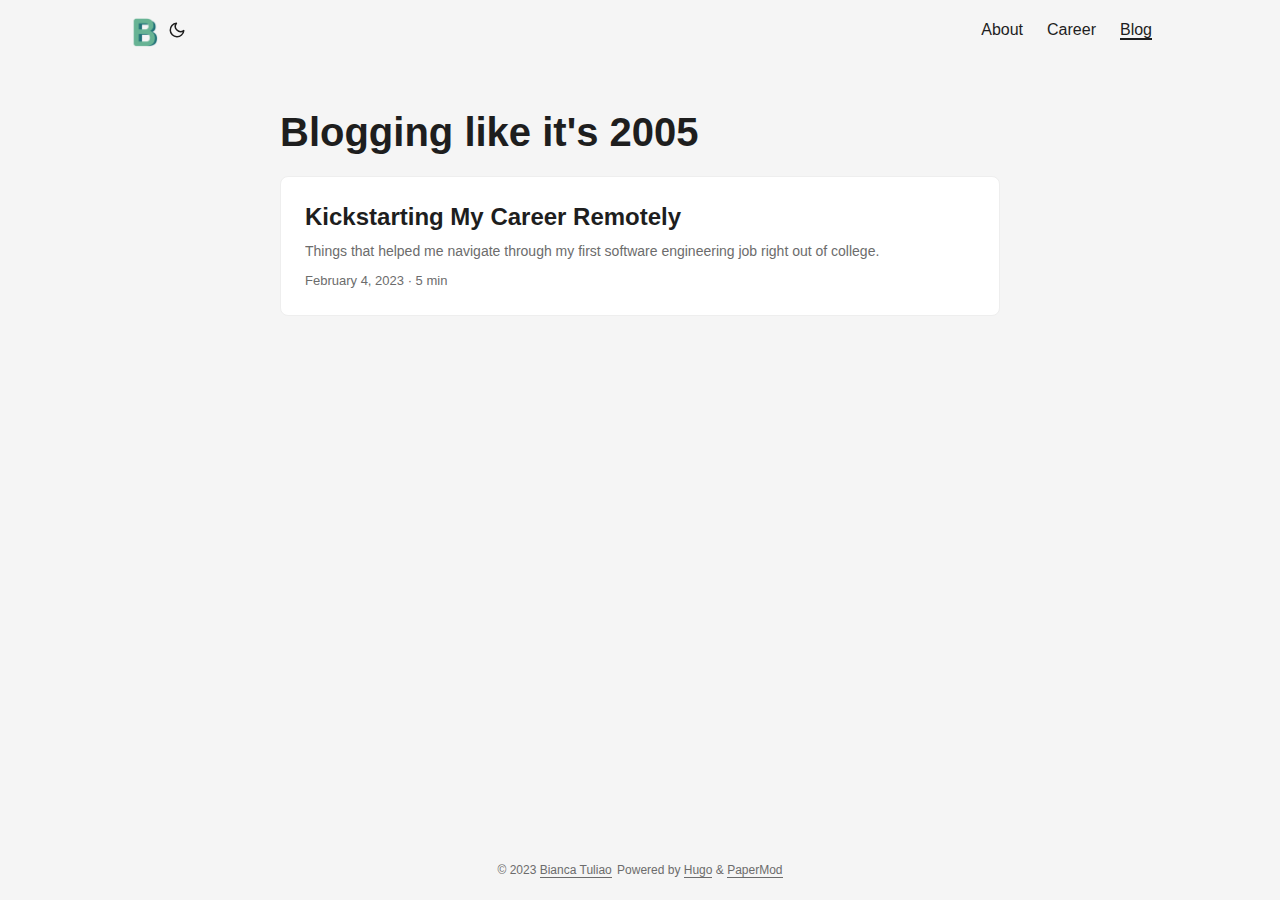
==== blog/index.html @ d28b39e1 "update icon" ====
<!DOCTYPE html>
<html lang="en" dir="auto">

<head><meta charset="utf-8">
<meta http-equiv="X-UA-Compatible" content="IE=edge">
<meta name="viewport" content="width=device-width, initial-scale=1, shrink-to-fit=no">
<meta name="robots" content="index, follow">
<title>Blogging like it&#39;s 2005 | Bianca Tuliao</title>
<meta name="keywords" content="">
<meta name="description" content="Reflections on technology, things I&rsquo;m learning, and more">
<meta name="author" content="">
<link rel="canonical" href="https://bltuliao.github.io/blog/">
<link crossorigin="anonymous" href="/assets/css/stylesheet.css" rel="preload stylesheet" as="style">
<link rel="icon" href="https://bltuliao.github.io/favicon.ico">
<link rel="icon" type="image/png" sizes="16x16" href="https://bltuliao.github.io/favicon-16x16.png">
<link rel="icon" type="image/png" sizes="32x32" href="https://bltuliao.github.io/favicon-32x32.png">
<link rel="apple-touch-icon" href="https://bltuliao.github.io/apple-touch-icon.png">
<link rel="mask-icon" href="https://bltuliao.github.io/safari-pinned-tab.svg">
<meta name="theme-color" content="#2e2e33">
<meta name="msapplication-TileColor" content="#2e2e33">
<link rel="alternate" type="application/rss+xml" href="https://bltuliao.github.io/blog/index.xml">
<noscript>
    <style>
        #theme-toggle,
        .top-link {
            display: none;
        }

    </style>
    <style>
        @media (prefers-color-scheme: dark) {
            :root {
                --theme: rgb(29, 30, 32);
                --entry: rgb(46, 46, 51);
                --primary: rgb(218, 218, 219);
                --secondary: rgb(155, 156, 157);
                --tertiary: rgb(65, 66, 68);
                --content: rgb(196, 196, 197);
                --hljs-bg: rgb(46, 46, 51);
                --code-bg: rgb(55, 56, 62);
                --border: rgb(51, 51, 51);
            }

            .list {
                background: var(--theme);
            }

            .list:not(.dark)::-webkit-scrollbar-track {
                background: 0 0;
            }

            .list:not(.dark)::-webkit-scrollbar-thumb {
                border-color: var(--theme);
            }
        }

    </style>
</noscript><meta property="og:title" content="Blogging like it&#39;s 2005" />
<meta property="og:description" content="The blog of Bianca Tuliao, Software Engineer based in Philadelphia" />
<meta property="og:type" content="website" />
<meta property="og:url" content="https://bltuliao.github.io/blog/" />

<meta name="twitter:card" content="summary"/>
<meta name="twitter:title" content="Blogging like it&#39;s 2005"/>
<meta name="twitter:description" content="The blog of Bianca Tuliao, Software Engineer based in Philadelphia"/>


<script type="application/ld+json">
{
  "@context": "https://schema.org",
  "@type": "BreadcrumbList",
  "itemListElement": [
    {
      "@type": "ListItem",
      "position":  1 ,
      "name": "Blogging like it's 2005",
      "item": "https://bltuliao.github.io/blog/"
    }
  ]
}
</script>
</head>

<body class="list" id="top">
<script>
    if (localStorage.getItem("pref-theme") === "dark") {
        document.body.classList.add('dark');
    } else if (localStorage.getItem("pref-theme") === "light") {
        document.body.classList.remove('dark')
    } else if (window.matchMedia('(prefers-color-scheme: dark)').matches) {
        document.body.classList.add('dark');
    }

</script>

<header class="header">
    <nav class="nav">
        <div class="logo">
            <a href="https://bltuliao.github.io/" accesskey="h" title="Bianca Tuliao's Homepage">
                <img src="https://bltuliao.github.io/logo14.png" alt="" aria-label="logo"
                    height="30"></a>
            <div class="logo-switches">
                <button id="theme-toggle" accesskey="t" title="(Alt + T)">
                    <svg id="moon" xmlns="http://www.w3.org/2000/svg" width="24" height="18" viewBox="4 0 24 24"
                        fill="none" stroke="currentColor" stroke-width="2" stroke-linecap="round"
                        stroke-linejoin="round">
                        <path d="M21 12.79A9 9 0 1 1 11.21 3 7 7 0 0 0 21 12.79z"></path>
                    </svg>
                    <svg id="sun" xmlns="http://www.w3.org/2000/svg" width="24" height="18" viewBox="4 0 24 24"
                        fill="none" stroke="currentColor" stroke-width="2" stroke-linecap="round"
                        stroke-linejoin="round">
                        <circle cx="12" cy="12" r="5"></circle>
                        <line x1="12" y1="1" x2="12" y2="3"></line>
                        <line x1="12" y1="21" x2="12" y2="23"></line>
                        <line x1="4.22" y1="4.22" x2="5.64" y2="5.64"></line>
                        <line x1="18.36" y1="18.36" x2="19.78" y2="19.78"></line>
                        <line x1="1" y1="12" x2="3" y2="12"></line>
                        <line x1="21" y1="12" x2="23" y2="12"></line>
                        <line x1="4.22" y1="19.78" x2="5.64" y2="18.36"></line>
                        <line x1="18.36" y1="5.64" x2="19.78" y2="4.22"></line>
                    </svg>
                </button>
            </div>
        </div>
        <ul id="menu">
            <li>
                <a href="https://bltuliao.github.io/" title="About">
                    <span>About</span>
                </a>
            </li>
            <li>
                <a href="https://bltuliao.github.io/career/" title="Career">
                    <span>Career</span>
                </a>
            </li>
            <li>
                <a href="https://bltuliao.github.io/blog/" title="Blog">
                    <span class="active">Blog</span>
                </a>
            </li>
        </ul>
    </nav>
</header>
<main class="main"> 
<header class="page-header">
  <h1>
    Blogging like it&#39;s 2005
  </h1>
</header>

<article class="post-entry"> 
  <header class="entry-header">
    <h2>Kickstarting My Career Remotely
    </h2>
  </header>
  <div class="entry-content">
    <p>Things that helped me navigate through my first software engineering job right out of college.</p>
  </div>
  <footer class="entry-footer"><span title='2023-02-04 00:02:17 -0500 EST'>February 4, 2023</span>&nbsp;·&nbsp;5 min</footer>
  <a class="entry-link" aria-label="post link to Kickstarting My Career Remotely" href="https://bltuliao.github.io/blog/kickstarting-my-career-remotely/"></a>
</article>
    </main>
    
<footer class="footer">
    <span>&copy; 2023 <a href="https://bltuliao.github.io/">Bianca Tuliao</a></span>
    <span>
        Powered by
        <a href="https://gohugo.io/" rel="noopener noreferrer" target="_blank">Hugo</a> &
        <a href="https://github.com/adityatelange/hugo-PaperMod/" rel="noopener" target="_blank">PaperMod</a>
    </span>
</footer>
<a href="#top" aria-label="go to top" title="Go to Top (Alt + G)" class="top-link" id="top-link" accesskey="g">
    <svg xmlns="http://www.w3.org/2000/svg" viewBox="0 0 12 6" fill="currentColor">
        <path d="M12 6H0l6-6z" />
    </svg>
</a>

<script>
    let menu = document.getElementById('menu')
    if (menu) {
        menu.scrollLeft = localStorage.getItem("menu-scroll-position");
        menu.onscroll = function () {
            localStorage.setItem("menu-scroll-position", menu.scrollLeft);
        }
    }

    document.querySelectorAll('a[href^="#"]').forEach(anchor => {
        anchor.addEventListener("click", function (e) {
            e.preventDefault();
            var id = this.getAttribute("href").substr(1);
            if (!window.matchMedia('(prefers-reduced-motion: reduce)').matches) {
                document.querySelector(`[id='${decodeURIComponent(id)}']`).scrollIntoView({
                    behavior: "smooth"
                });
            } else {
                document.querySelector(`[id='${decodeURIComponent(id)}']`).scrollIntoView();
            }
            if (id === "top") {
                history.replaceState(null, null, " ");
            } else {
                history.pushState(null, null, `#${id}`);
            }
        });
    });

</script>
<script>
    var mybutton = document.getElementById("top-link");
    window.onscroll = function () {
        if (document.body.scrollTop > 800 || document.documentElement.scrollTop > 800) {
            mybutton.style.visibility = "visible";
            mybutton.style.opacity = "1";
        } else {
            mybutton.style.visibility = "hidden";
            mybutton.style.opacity = "0";
        }
    };

</script>
<script>
    document.getElementById("theme-toggle").addEventListener("click", () => {
        if (document.body.className.includes("dark")) {
            document.body.classList.remove('dark');
            localStorage.setItem("pref-theme", 'light');
        } else {
            document.body.classList.add('dark');
            localStorage.setItem("pref-theme", 'dark');
        }
    })

</script>
</body>

</html>
---- assets/css/stylesheet.css ----
/*
  PaperMod v6
  License: MIT https://github.com/adityatelange/hugo-PaperMod/blob/master/LICENSE
  Copyright (c) 2020 nanxiaobei and adityatelange
  Copyright (c) 2021-2022 adityatelange
*/
:root{--gap:24px;--content-gap:20px;--nav-width:1024px;--main-width:720px;--header-height:60px;--footer-height:60px;--radius:8px;--theme:rgb(255, 255, 255);--entry:rgb(255, 255, 255);--primary:rgb(30, 30, 30);--secondary:rgb(108, 108, 108);--tertiary:rgb(214, 214, 214);--content:rgb(31, 31, 31);--hljs-bg:rgb(28, 29, 33);--code-bg:rgb(245, 245, 245);--border:rgb(238, 238, 238)}.dark{--theme:rgb(29, 30, 32);--entry:rgb(46, 46, 51);--primary:rgb(218, 218, 219);--secondary:rgb(155, 156, 157);--tertiary:rgb(65, 66, 68);--content:rgb(196, 196, 197);--hljs-bg:rgb(46, 46, 51);--code-bg:rgb(55, 56, 62);--border:rgb(51, 51, 51)}.list{background:var(--code-bg)}.dark.list{background:var(--theme)}*,::after,::before{box-sizing:border-box}html{-webkit-tap-highlight-color:transparent;overflow-y:scroll}a,button,body,h1,h2,h3,h4,h5,h6{color:var(--primary)}body{font-family:-apple-system,BlinkMacSystemFont,segoe ui,Roboto,Oxygen,Ubuntu,Cantarell,open sans,helvetica neue,sans-serif;font-size:18px;line-height:1.6;word-break:break-word;background:var(--theme)}article,aside,figcaption,figure,footer,header,hgroup,main,nav,section,table{display:block}h1,h2,h3,h4,h5,h6{line-height:1.2}h1,h2,h3,h4,h5,h6,p{margin-top:0;margin-bottom:0}ul{padding:0}a{text-decoration:none}body,figure,ul{margin:0}table{width:100%;border-collapse:collapse;border-spacing:0;overflow-x:auto;word-break:keep-all}button,input,textarea{padding:0;font:inherit;background:0 0;border:0}input,textarea{outline:0}button,input[type=button],input[type=submit]{cursor:pointer}input:-webkit-autofill,textarea:-webkit-autofill{box-shadow:0 0 0 50px var(--theme)inset}img{display:block;max-width:100%}.not-found{position:absolute;left:0;right:0;display:flex;align-items:center;justify-content:center;height:80%;font-size:160px;font-weight:700}.archive-posts{width:100%;font-size:16px}.archive-year{margin-top:40px}.archive-year:not(:last-of-type){border-bottom:2px solid var(--border)}.archive-month{display:flex;align-items:flex-start;padding:10px 0}.archive-month-header{margin:25px 0;width:200px}.archive-month:not(:last-of-type){border-bottom:1px solid var(--border)}.archive-entry{position:relative;padding:5px;margin:10px 0}.archive-entry-title{margin:5px 0;font-weight:400}.archive-count,.archive-meta{color:var(--secondary);font-size:14px}.footer,.top-link{font-size:12px;color:var(--secondary)}.footer{max-width:calc(var(--main-width) + var(--gap) * 2);margin:auto;padding:calc((var(--footer-height) - var(--gap))/2)var(--gap);text-align:center;line-height:24px}.footer span{margin-inline-start:1px;margin-inline-end:1px}.footer span:last-child{white-space:nowrap}.footer a{color:inherit;border-bottom:1px solid var(--secondary)}.footer a:hover{border-bottom:1px solid var(--primary)}.top-link{visibility:hidden;position:fixed;bottom:60px;right:30px;z-index:99;background:var(--tertiary);width:42px;height:42px;padding:12px;border-radius:64px;transition:visibility .5s,opacity .8s linear}.top-link,.top-link svg{filter:drop-shadow(0 0 0 var(--theme))}.footer a:hover,.top-link:hover{color:var(--primary)}.top-link:focus,#theme-toggle:focus{outline:0}.nav{display:flex;flex-wrap:wrap;justify-content:space-between;max-width:calc(var(--nav-width) + var(--gap) * 2);margin-inline-start:auto;margin-inline-end:auto;line-height:var(--header-height)}.nav a{display:block}.logo,#menu{display:flex;margin:auto var(--gap)}.logo{flex-wrap:inherit}.logo a{font-size:24px;font-weight:700}.logo a img,.logo a svg{display:inline;vertical-align:middle;pointer-events:none;transform:translate(-10%,-10%,-10%);border-radius:2px;margin-inline-end:2px}button#theme-toggle{font-size:26px;margin:auto 4px}body.dark #moon{vertical-align:middle;display:none}body:not(.dark) #sun{display:none}#menu{list-style:none;word-break:keep-all;overflow-x:auto;white-space:nowrap}#menu li+li{margin-inline-start:var(--gap)}#menu a{font-size:16px}#menu .active{font-weight:500;border-bottom:2px solid}.lang-switch li,.lang-switch ul,.logo-switches{display:inline-flex;margin:auto 4px}.lang-switch{display:flex;flex-wrap:inherit}.lang-switch a{margin:auto 3px;font-size:16px;font-weight:500}.logo-switches{flex-wrap:inherit}.main{position:relative;min-height:calc(100vh - var(--header-height) - var(--footer-height));max-width:calc(var(--main-width) + var(--gap) * 2);margin:auto;padding:var(--gap)}.page-header h1{font-size:40px}.pagination{display:flex}.pagination a{color:var(--theme);font-size:13px;line-height:36px;background:var(--primary);border-radius:calc(36px/2);padding:0 16px}.pagination .next{margin-inline-start:auto}.social-icons{padding:12px 0}.social-icons a:not(:last-of-type){margin-inline-end:12px}.social-icons a svg{height:26px;width:26px}code{direction:ltr}div.highlight,pre{position:relative}.copy-code{display:none;position:absolute;top:4px;right:4px;color:rgba(255,255,255,.8);background:rgba(78,78,78,.8);border-radius:var(--radius);padding:0 5px;font-size:14px;user-select:none}div.highlight:hover .copy-code,pre:hover .copy-code{display:block}.first-entry{position:relative;display:flex;flex-direction:column;justify-content:center;min-height:320px;margin:var(--gap)0 calc(var(--gap) * 2)}.first-entry .entry-header{overflow:hidden;display:-webkit-box;-webkit-box-orient:vertical;-webkit-line-clamp:3}.first-entry .entry-header h1{font-size:34px;line-height:1.3}.first-entry .entry-content{margin:14px 0;font-size:16px;-webkit-line-clamp:3}.first-entry .entry-footer{font-size:14px}.home-info .entry-content{-webkit-line-clamp:unset}.post-entry{position:relative;margin-bottom:var(--gap);padding:var(--gap);background:var(--entry);border-radius:var(--radius);transition:transform .1s;border:1px solid var(--border)}.post-entry:active{transform:scale(.96)}.tag-entry .entry-cover{display:none}.entry-header h2{font-size:24px;line-height:1.3}.entry-content{margin:8px 0;color:var(--secondary);font-size:14px;line-height:1.6;overflow:hidden;display:-webkit-box;-webkit-box-orient:vertical;-webkit-line-clamp:2}.entry-footer{color:var(--secondary);font-size:13px}.entry-link{position:absolute;left:0;right:0;top:0;bottom:0}.entry-cover,.entry-isdraft{font-size:14px;color:var(--secondary)}.entry-cover{margin-bottom:var(--gap);text-align:center}.entry-cover img{border-radius:var(--radius);pointer-events:none;width:100%;height:auto}.entry-cover a{color:var(--secondary);box-shadow:0 1px 0 var(--primary)}.page-header,.post-header{margin:24px auto var(--content-gap)}.post-title{margin-bottom:2px;font-size:40px}.post-description{margin-top:10px;margin-bottom:5px}.post-meta,.breadcrumbs{color:var(--secondary);font-size:14px;display:flex;flex-wrap:wrap}.post-meta .i18n_list li{display:inline-flex;list-style:none;margin:auto 3px;box-shadow:0 1px 0 var(--secondary)}.breadcrumbs a{font-size:16px}.post-content{color:var(--content)}.post-content h3,.post-content h4,.post-content h5,.post-content h6{margin:24px 0 16px}.post-content h1{margin:40px auto 32px;font-size:40px}.post-content h2{margin:32px auto 24px;font-size:32px}.post-content h3{font-size:24px}.post-content h4{font-size:16px}.post-content h5{font-size:14px}.post-content h6{font-size:12px}.post-content a,.toc a:hover{box-shadow:0 1px;box-decoration-break:clone;-webkit-box-decoration-break:clone}.post-content a code{margin:auto 0;border-radius:0;box-shadow:0 -1px 0 var(--primary)inset}.post-content del{text-decoration:none;background:linear-gradient(to right,var(--primary) 100%,transparent 0)0/1px 1px repeat-x}.post-content dl,.post-content ol,.post-content p,.post-content figure,.post-content ul{margin-bottom:var(--content-gap)}.post-content ol,.post-content ul{padding-inline-start:20px}.post-content li{margin-top:5px}.post-content li p{margin-bottom:0}.post-content dl{display:flex;flex-wrap:wrap;margin:0}.post-content dt{width:25%;font-weight:700}.post-content dd{width:75%;margin-inline-start:0;padding-inline-start:10px}.post-content dd~dd,.post-content dt~dt{margin-top:10px}.post-content table{margin-bottom:32px}.post-content table th,.post-content table:not(.highlighttable,.highlight table,.gist .highlight) td{min-width:80px;padding:12px 8px;line-height:1.5;border-bottom:1px solid var(--border)}.post-content table th{font-size:14px;text-align:start}.post-content table:not(.highlighttable) td code:only-child{margin:auto 0}.post-content .highlight table{border-radius:var(--radius)}.post-content .highlight:not(table){margin:10px auto;background:var(--hljs-bg)!important;border-radius:var(--radius);direction:ltr}.post-content li>.highlight{margin-inline-end:0}.post-content ul pre{margin-inline-start:calc(var(--gap) * -2)}.post-content .highlight pre{margin:0}.post-content .highlighttable{table-layout:fixed}.post-content .highlighttable td:first-child{width:40px}.post-content .highlighttable td .linenodiv{padding-inline-end:0!important}.post-content .highlighttable td .highlight,.post-content .highlighttable td .linenodiv pre{margin-bottom:0}.post-content code{margin:auto 4px;padding:4px 6px;font-size:.78em;line-height:1.5;background:var(--code-bg);border-radius:2px}.post-content pre code{display:block;margin:auto 0;padding:10px;color:#d5d5d6;background:var(--hljs-bg)!important;border-radius:var(--radius);overflow-x:auto;word-break:break-all}.post-content blockquote{margin:20px 0;padding:0 14px;border-inline-start:3px solid var(--primary)}.post-content hr{margin:30px 0;height:2px;background:var(--tertiary);border:0}.post-content iframe{max-width:100%}.post-content img{border-radius:4px;margin:1rem 0}.post-content img[src*="#center"]{margin:1rem auto}.post-content figure.align-center{text-align:center}.post-content figure>figcaption{color:var(--primary);font-size:16px;font-weight:700;margin:8px 0 16px}.post-content figure>figcaption>p{color:var(--secondary);font-size:14px;font-weight:400}.toc{margin:0 2px 40px;border:1px solid var(--border);background:var(--code-bg);border-radius:var(--radius);padding:.4em}.dark .toc{background:var(--entry)}.toc details summary{cursor:zoom-in;margin-inline-start:20px}.toc details[open] summary{cursor:zoom-out}.toc .details{display:inline;font-weight:500}.toc .inner{margin:0 20px;padding:10px 20px}.toc li ul{margin-inline-start:var(--gap)}.toc summary:focus{outline:0}.post-footer{margin-top:56px}.post-tags li{display:inline-block;margin-inline-end:3px;margin-bottom:5px}.post-tags a,.share-buttons,.paginav{border-radius:var(--radius);background:var(--code-bg);border:1px solid var(--border)}.post-tags a{display:block;padding-inline-start:14px;padding-inline-end:14px;color:var(--secondary);font-size:14px;line-height:34px;background:var(--code-bg)}.post-tags a:hover,.paginav a:hover{background:var(--border)}.share-buttons{margin:14px 0;padding-inline-start:var(--radius);display:flex;justify-content:center;overflow-x:auto}.share-buttons a{margin-top:10px}.share-buttons a:not(:last-of-type){margin-inline-end:12px}h1:hover .anchor,h2:hover .anchor,h3:hover .anchor,h4:hover .anchor,h5:hover .anchor,h6:hover .anchor{display:inline-flex;color:var(--secondary);margin-inline-start:8px;font-weight:500;user-select:none}.paginav{margin:10px 0;display:flex;line-height:30px;border-radius:var(--radius)}.paginav a{padding-inline-start:14px;padding-inline-end:14px;border-radius:var(--radius)}.paginav .title{letter-spacing:1px;text-transform:uppercase;font-size:small;color:var(--secondary)}.paginav .prev,.paginav .next{width:50%}.paginav span:hover:not(.title){box-shadow:0 1px}.paginav .next{margin-inline-start:auto;text-align:right}[dir=rtl] .paginav .next{text-align:left}h1>a>svg{display:inline}img.in-text{display:inline;margin:auto}.buttons,.main .profile{display:flex;justify-content:center}.main .profile{align-items:center;min-height:calc(100vh - var(--header-height) - var(--footer-height) - (var(--gap) * 2));text-align:center}.profile .profile_inner h1{padding:12px 0}.profile img{display:inline-table;border-radius:50%}.buttons{flex-wrap:wrap;max-width:400px;margin:0 auto}.button{background:var(--tertiary);border-radius:var(--radius);margin:8px;padding:6px;transition:transform .1s}.button-inner{padding:0 8px}.button:active{transform:scale(.96)}#searchbox input{padding:4px 10px;width:100%;color:var(--primary);font-weight:700;border:2px solid var(--tertiary);border-radius:var(--radius)}#searchbox input:focus{border-color:var(--secondary)}#searchResults li{list-style:none;border-radius:var(--radius);padding:10px;margin:10px 0;position:relative;font-weight:500}#searchResults{margin:10px 0;width:100%}#searchResults li:active{transition:transform .1s;transform:scale(.98)}#searchResults a{position:absolute;width:100%;height:100%;top:0;left:0;outline:none}#searchResults .focus{transform:scale(.98);border:2px solid var(--tertiary)}.terms-tags li{display:inline-block;margin:10px;font-weight:500}.terms-tags a{display:block;padding:3px 10px;background:var(--tertiary);border-radius:6px;transition:transform .1s}.terms-tags a:active{background:var(--tertiary);transform:scale(.96)}.hljs-comment,.hljs-quote{color:#b6b18b}.hljs-deletion,.hljs-name,.hljs-regexp,.hljs-selector-class,.hljs-selector-id,.hljs-tag,.hljs-template-variable,.hljs-variable{color:#eb3c54}.hljs-built_in,.hljs-builtin-name,.hljs-link,.hljs-literal,.hljs-meta,.hljs-number,.hljs-params,.hljs-type{color:#e7ce56}.hljs-attribute{color:#ee7c2b}.hljs-addition,.hljs-bullet,.hljs-string,.hljs-symbol{color:#4fb4d7}.hljs-section,.hljs-title{color:#78bb65}.hljs-keyword,.hljs-selector-tag{color:#b45ea4}.hljs{display:block;overflow-x:auto;background:#1c1d21;color:#c0c5ce;padding:.5em}.hljs-emphasis{font-style:italic}.hljs-strong{font-weight:700}::-webkit-scrollbar-track{background:0 0}.list:not(.dark)::-webkit-scrollbar-track{background:var(--code-bg)}::-webkit-scrollbar-thumb{background:var(--tertiary);border:5px solid var(--theme);border-radius:var(--radius)}.list:not(.dark)::-webkit-scrollbar-thumb{border:5px solid var(--code-bg)}::-webkit-scrollbar-thumb:hover{background:var(--secondary)}::-webkit-scrollbar:not(.highlighttable,.highlight table,.gist .highlight){background:var(--theme)}.post-content .highlighttable td .highlight pre code::-webkit-scrollbar{display:none}.post-content :not(table) ::-webkit-scrollbar-thumb{border:2px solid var(--hljs-bg);background:#717175}.post-content :not(table) ::-webkit-scrollbar-thumb:hover{background:#a3a3a5}.gist table::-webkit-scrollbar-thumb{border:2px solid #fff;background:#adadad}.gist table::-webkit-scrollbar-thumb:hover{background:#707070}.post-content table::-webkit-scrollbar-thumb{border-width:2px}@media screen and (min-width:768px){::-webkit-scrollbar{width:19px;height:11px}}@media screen and (max-width:768px){:root{--gap:14px}.profile img{transform:scale(.85)}.first-entry{min-height:260px}.archive-month{flex-direction:column}.archive-year{margin-top:20px}.footer{padding:calc((var(--footer-height) - var(--gap) - 10px)/2)var(--gap)}}@media screen and (max-width:900px){.list .top-link{transform:translateY(-5rem)}}@media(prefers-reduced-motion){.terms-tags a:active,.button:active,.post-entry:active,.top-link,#searchResults .focus,#searchResults li:active{transform:none}}.main-timeline{font-family:poppins,sans-serif}.main-timeline:after{content:'';display:block;clear:both}.main-timeline .timeline{width:calc(50% + 58px);float:left;position:relative;z-index:1}.main-timeline .timeline:before{content:"";width:10px;height:10px;border-radius:50px;position:absolute;top:-5px;right:0}.main-timeline .timeline-content{text-align:left;padding:15px 80px 15px 10px;display:block;position:relative}.main-timeline .timeline-content:hover{text-decoration:none}.main-timeline .timeline-content:before{content:"";background:#f28705;width:15px;height:100%;position:absolute;top:0;right:50px}.main-timeline .timeline-year-right{font-size:27px;line-height:35px;font-weight:700;transform:translateY(-50%)rotate(0);position:absolute;top:5%;right:-90px}.main-timeline .timeline-year-left{font-size:27px;line-height:35px;font-weight:700;transform:translateY(-50%)rotate(0);position:absolute;top:5%;left:-90px}.main-timeline .timeline-year{font-size:27px;line-height:35px;font-weight:700;transform:translateY(-50%)rotate(0);position:absolute;top:5%;right:-20px}.main-timeline .timeline-year-single-left{font-size:27px;line-height:35px;font-weight:700;transform:translateY(-50%)rotate(0);position:absolute;top:5%;left:-20px}.main-timeline .title{font-size:22px;font-weight:600;letter-spacing:.5px;text-transform:uppercase;margin:0 0 8px}.main-timeline .description{font-size:16px;margin:0}.main-timeline .timeline:nth-child(even){float:right}.main-timeline .timeline:nth-child(even):before{right:auto;left:0}.main-timeline .timeline:nth-child(even) .timeline-content{padding:15px 10px 15px 80px}.main-timeline .timeline:nth-child(even) .timeline-content:before{right:auto;left:51px}.main-timeline .timeline:nth-child(even) .timeline-year{right:auto;left:-15px}.main-timeline .timeline:nth-child(4n+2) .timeline-content:before{background:#f2bb16}.main-timeline .timeline:nth-child(4n+3) .timeline-content:before{background:#0785f2}.main-timeline .timeline:nth-child(4n+4) .timeline-content:before{background:#bf3475}@media screen and (max-width:767px){.main-timeline .timeline{width:100%}.main-timeline .timeline-year-right{font-size:27px;line-height:35px;font-weight:700;transform:translateY(-50%)rotate(90deg);position:absolute;top:19%;right:-43px}.main-timeline .timeline-year-left{font-size:27px;line-height:35px;font-weight:700;transform:translateY(-50%)rotate(-90deg);position:absolute;top:20%;left:-43px}.main-timeline .timeline-year{font-size:27px;line-height:35px;font-weight:700;transform:translateY(-50%)rotate(90deg);position:absolute;top:11%;right:-7px}.main-timeline .timeline-year-single-left{font-size:27px;line-height:35px;font-weight:700;transform:translateY(-50%)rotate(-90deg);position:absolute;top:11%;left:-7px}}.button_slide{border:2px solid #c2c2c2;border-radius:0;padding:6px;margin-bottom:6px;display:inline-block;font-family:lucida console,Monaco,monospace;font-size:14px;letter-spacing:1px;cursor:default;box-shadow:inset 0 0 #000000;-webkit-transition:ease-out .4s;-moz-transition:ease-out .4s;transition:ease-out .4s}.slide_down:hover{border:2px solid #c2c2c2;box-shadow:inset 0 100px #000000;color:#41ff00}.slide_right:hover{box-shadow:inset 400px 0 #c7c5c5}.slide_left:hover{box-shadow:inset 0 0 0 50px #c7c5c5}.slide_diagonal:hover{box-shadow:inset 400px 50px #c7c5c5}.indent{margin-left:20px}.button-74{background-color:#fff;border:2px solid #e09743;border-radius:20px;box-shadow:#e09743 4px 4px;color:#e09743;cursor:pointer;display:inline-block;font-weight:600;font-size:15px;padding:0 18px;line-height:20px;text-align:center;text-decoration:none;user-select:none;-webkit-user-select:none;touch-action:manipulation}.button-74:hover{background-color:#fff}.button-74:active{box-shadow:#e09743 2px 2px;transform:translate(2px,2px)}@media(min-width:768px){.button-74{min-width:30px;padding:0 15px}}
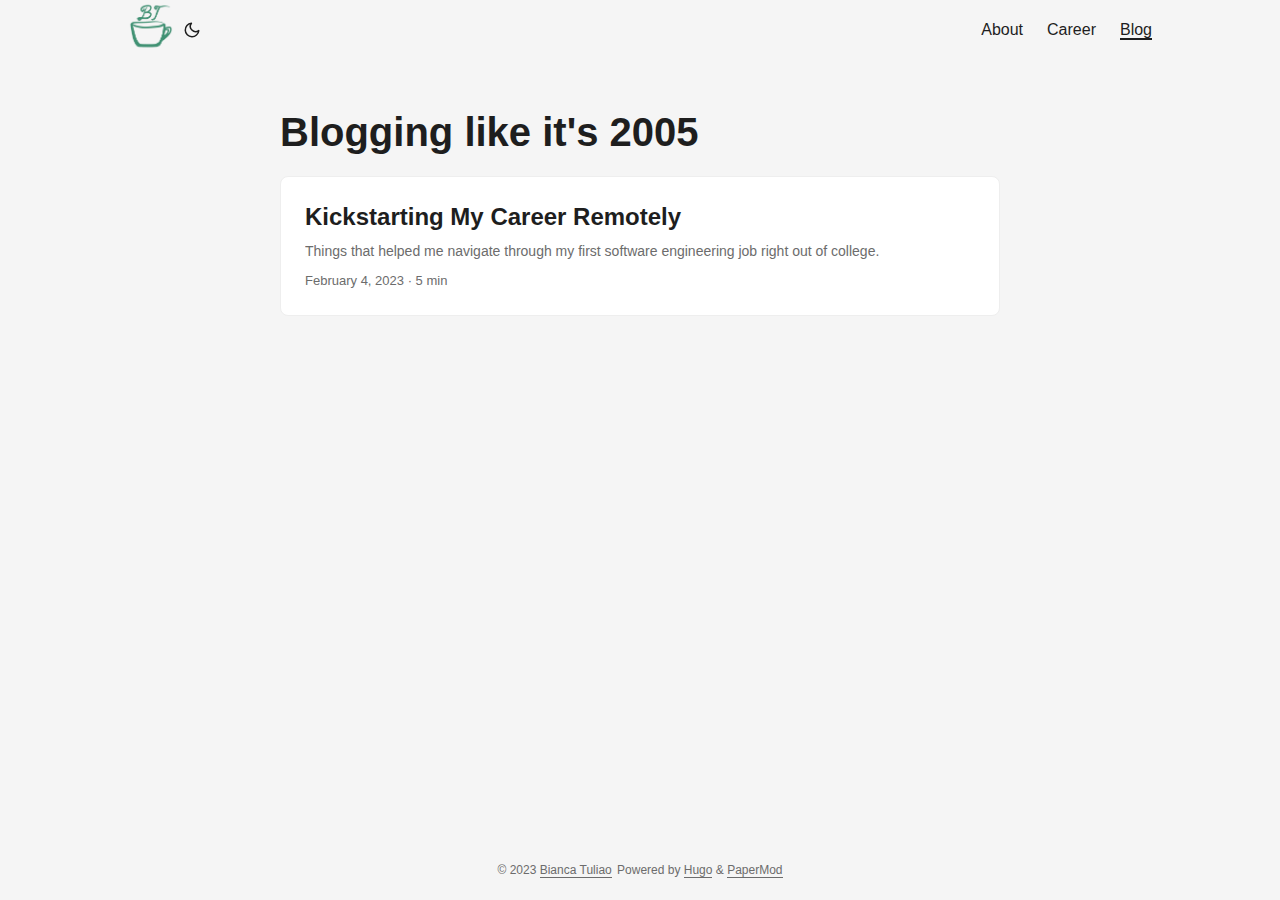
==== commit 0ba75864: "update icon" ====
--- a/blog/index.html
+++ b/blog/index.html
@@ -97,8 +97,8 @@
     <nav class="nav">
         <div class="logo">
             <a href="https://bltuliao.github.io/" accesskey="h" title="Bianca Tuliao's Homepage">
-                <img src="https://bltuliao.github.io/logo14.png" alt="" aria-label="logo"
-                    height="30"></a>
+                <img src="https://bltuliao.github.io/icon.png" alt="" aria-label="logo"
+                    height="45"></a>
             <div class="logo-switches">
                 <button id="theme-toggle" accesskey="t" title="(Alt + T)">
                     <svg id="moon" xmlns="http://www.w3.org/2000/svg" width="24" height="18" viewBox="4 0 24 24"
--- a/assets/css/stylesheet.css
+++ b/assets/css/stylesheet.css
@@ -4,4 +4,4 @@
   Copyright (c) 2020 nanxiaobei and adityatelange
   Copyright (c) 2021-2022 adityatelange
 */
-:root{--gap:24px;--content-gap:20px;--nav-width:1024px;--main-width:720px;--header-height:60px;--footer-height:60px;--radius:8px;--theme:rgb(255, 255, 255);--entry:rgb(255, 255, 255);--primary:rgb(30, 30, 30);--secondary:rgb(108, 108, 108);--tertiary:rgb(214, 214, 214);--content:rgb(31, 31, 31);--hljs-bg:rgb(28, 29, 33);--code-bg:rgb(245, 245, 245);--border:rgb(238, 238, 238)}.dark{--theme:rgb(29, 30, 32);--entry:rgb(46, 46, 51);--primary:rgb(218, 218, 219);--secondary:rgb(155, 156, 157);--tertiary:rgb(65, 66, 68);--content:rgb(196, 196, 197);--hljs-bg:rgb(46, 46, 51);--code-bg:rgb(55, 56, 62);--border:rgb(51, 51, 51)}.list{background:var(--code-bg)}.dark.list{background:var(--theme)}*,::after,::before{box-sizing:border-box}html{-webkit-tap-highlight-color:transparent;overflow-y:scroll}a,button,body,h1,h2,h3,h4,h5,h6{color:var(--primary)}body{font-family:-apple-system,BlinkMacSystemFont,segoe ui,Roboto,Oxygen,Ubuntu,Cantarell,open sans,helvetica neue,sans-serif;font-size:18px;line-height:1.6;word-break:break-word;background:var(--theme)}article,aside,figcaption,figure,footer,header,hgroup,main,nav,section,table{display:block}h1,h2,h3,h4,h5,h6{line-height:1.2}h1,h2,h3,h4,h5,h6,p{margin-top:0;margin-bottom:0}ul{padding:0}a{text-decoration:none}body,figure,ul{margin:0}table{width:100%;border-collapse:collapse;border-spacing:0;overflow-x:auto;word-break:keep-all}button,input,textarea{padding:0;font:inherit;background:0 0;border:0}input,textarea{outline:0}button,input[type=button],input[type=submit]{cursor:pointer}input:-webkit-autofill,textarea:-webkit-autofill{box-shadow:0 0 0 50px var(--theme)inset}img{display:block;max-width:100%}.not-found{position:absolute;left:0;right:0;display:flex;align-items:center;justify-content:center;height:80%;font-size:160px;font-weight:700}.archive-posts{width:100%;font-size:16px}.archive-year{margin-top:40px}.archive-year:not(:last-of-type){border-bottom:2px solid var(--border)}.archive-month{display:flex;align-items:flex-start;padding:10px 0}.archive-month-header{margin:25px 0;width:200px}.archive-month:not(:last-of-type){border-bottom:1px solid var(--border)}.archive-entry{position:relative;padding:5px;margin:10px 0}.archive-entry-title{margin:5px 0;font-weight:400}.archive-count,.archive-meta{color:var(--secondary);font-size:14px}.footer,.top-link{font-size:12px;color:var(--secondary)}.footer{max-width:calc(var(--main-width) + var(--gap) * 2);margin:auto;padding:calc((var(--footer-height) - var(--gap))/2)var(--gap);text-align:center;line-height:24px}.footer span{margin-inline-start:1px;margin-inline-end:1px}.footer span:last-child{white-space:nowrap}.footer a{color:inherit;border-bottom:1px solid var(--secondary)}.footer a:hover{border-bottom:1px solid var(--primary)}.top-link{visibility:hidden;position:fixed;bottom:60px;right:30px;z-index:99;background:var(--tertiary);width:42px;height:42px;padding:12px;border-radius:64px;transition:visibility .5s,opacity .8s linear}.top-link,.top-link svg{filter:drop-shadow(0 0 0 var(--theme))}.footer a:hover,.top-link:hover{color:var(--primary)}.top-link:focus,#theme-toggle:focus{outline:0}.nav{display:flex;flex-wrap:wrap;justify-content:space-between;max-width:calc(var(--nav-width) + var(--gap) * 2);margin-inline-start:auto;margin-inline-end:auto;line-height:var(--header-height)}.nav a{display:block}.logo,#menu{display:flex;margin:auto var(--gap)}.logo{flex-wrap:inherit}.logo a{font-size:24px;font-weight:700}.logo a img,.logo a svg{display:inline;vertical-align:middle;pointer-events:none;transform:translate(-10%,-10%,-10%);border-radius:2px;margin-inline-end:2px}button#theme-toggle{font-size:26px;margin:auto 4px}body.dark #moon{vertical-align:middle;display:none}body:not(.dark) #sun{display:none}#menu{list-style:none;word-break:keep-all;overflow-x:auto;white-space:nowrap}#menu li+li{margin-inline-start:var(--gap)}#menu a{font-size:16px}#menu .active{font-weight:500;border-bottom:2px solid}.lang-switch li,.lang-switch ul,.logo-switches{display:inline-flex;margin:auto 4px}.lang-switch{display:flex;flex-wrap:inherit}.lang-switch a{margin:auto 3px;font-size:16px;font-weight:500}.logo-switches{flex-wrap:inherit}.main{position:relative;min-height:calc(100vh - var(--header-height) - var(--footer-height));max-width:calc(var(--main-width) + var(--gap) * 2);margin:auto;padding:var(--gap)}.page-header h1{font-size:40px}.pagination{display:flex}.pagination a{color:var(--theme);font-size:13px;line-height:36px;background:var(--primary);border-radius:calc(36px/2);padding:0 16px}.pagination .next{margin-inline-start:auto}.social-icons{padding:12px 0}.social-icons a:not(:last-of-type){margin-inline-end:12px}.social-icons a svg{height:26px;width:26px}code{direction:ltr}div.highlight,pre{position:relative}.copy-code{display:none;position:absolute;top:4px;right:4px;color:rgba(255,255,255,.8);background:rgba(78,78,78,.8);border-radius:var(--radius);padding:0 5px;font-size:14px;user-select:none}div.highlight:hover .copy-code,pre:hover .copy-code{display:block}.first-entry{position:relative;display:flex;flex-direction:column;justify-content:center;min-height:320px;margin:var(--gap)0 calc(var(--gap) * 2)}.first-entry .entry-header{overflow:hidden;display:-webkit-box;-webkit-box-orient:vertical;-webkit-line-clamp:3}.first-entry .entry-header h1{font-size:34px;line-height:1.3}.first-entry .entry-content{margin:14px 0;font-size:16px;-webkit-line-clamp:3}.first-entry .entry-footer{font-size:14px}.home-info .entry-content{-webkit-line-clamp:unset}.post-entry{position:relative;margin-bottom:var(--gap);padding:var(--gap);background:var(--entry);border-radius:var(--radius);transition:transform .1s;border:1px solid var(--border)}.post-entry:active{transform:scale(.96)}.tag-entry .entry-cover{display:none}.entry-header h2{font-size:24px;line-height:1.3}.entry-content{margin:8px 0;color:var(--secondary);font-size:14px;line-height:1.6;overflow:hidden;display:-webkit-box;-webkit-box-orient:vertical;-webkit-line-clamp:2}.entry-footer{color:var(--secondary);font-size:13px}.entry-link{position:absolute;left:0;right:0;top:0;bottom:0}.entry-cover,.entry-isdraft{font-size:14px;color:var(--secondary)}.entry-cover{margin-bottom:var(--gap);text-align:center}.entry-cover img{border-radius:var(--radius);pointer-events:none;width:100%;height:auto}.entry-cover a{color:var(--secondary);box-shadow:0 1px 0 var(--primary)}.page-header,.post-header{margin:24px auto var(--content-gap)}.post-title{margin-bottom:2px;font-size:40px}.post-description{margin-top:10px;margin-bottom:5px}.post-meta,.breadcrumbs{color:var(--secondary);font-size:14px;display:flex;flex-wrap:wrap}.post-meta .i18n_list li{display:inline-flex;list-style:none;margin:auto 3px;box-shadow:0 1px 0 var(--secondary)}.breadcrumbs a{font-size:16px}.post-content{color:var(--content)}.post-content h3,.post-content h4,.post-content h5,.post-content h6{margin:24px 0 16px}.post-content h1{margin:40px auto 32px;font-size:40px}.post-content h2{margin:32px auto 24px;font-size:32px}.post-content h3{font-size:24px}.post-content h4{font-size:16px}.post-content h5{font-size:14px}.post-content h6{font-size:12px}.post-content a,.toc a:hover{box-shadow:0 1px;box-decoration-break:clone;-webkit-box-decoration-break:clone}.post-content a code{margin:auto 0;border-radius:0;box-shadow:0 -1px 0 var(--primary)inset}.post-content del{text-decoration:none;background:linear-gradient(to right,var(--primary) 100%,transparent 0)0/1px 1px repeat-x}.post-content dl,.post-content ol,.post-content p,.post-content figure,.post-content ul{margin-bottom:var(--content-gap)}.post-content ol,.post-content ul{padding-inline-start:20px}.post-content li{margin-top:5px}.post-content li p{margin-bottom:0}.post-content dl{display:flex;flex-wrap:wrap;margin:0}.post-content dt{width:25%;font-weight:700}.post-content dd{width:75%;margin-inline-start:0;padding-inline-start:10px}.post-content dd~dd,.post-content dt~dt{margin-top:10px}.post-content table{margin-bottom:32px}.post-content table th,.post-content table:not(.highlighttable,.highlight table,.gist .highlight) td{min-width:80px;padding:12px 8px;line-height:1.5;border-bottom:1px solid var(--border)}.post-content table th{font-size:14px;text-align:start}.post-content table:not(.highlighttable) td code:only-child{margin:auto 0}.post-content .highlight table{border-radius:var(--radius)}.post-content .highlight:not(table){margin:10px auto;background:var(--hljs-bg)!important;border-radius:var(--radius);direction:ltr}.post-content li>.highlight{margin-inline-end:0}.post-content ul pre{margin-inline-start:calc(var(--gap) * -2)}.post-content .highlight pre{margin:0}.post-content .highlighttable{table-layout:fixed}.post-content .highlighttable td:first-child{width:40px}.post-content .highlighttable td .linenodiv{padding-inline-end:0!important}.post-content .highlighttable td .highlight,.post-content .highlighttable td .linenodiv pre{margin-bottom:0}.post-content code{margin:auto 4px;padding:4px 6px;font-size:.78em;line-height:1.5;background:var(--code-bg);border-radius:2px}.post-content pre code{display:block;margin:auto 0;padding:10px;color:#d5d5d6;background:var(--hljs-bg)!important;border-radius:var(--radius);overflow-x:auto;word-break:break-all}.post-content blockquote{margin:20px 0;padding:0 14px;border-inline-start:3px solid var(--primary)}.post-content hr{margin:30px 0;height:2px;background:var(--tertiary);border:0}.post-content iframe{max-width:100%}.post-content img{border-radius:4px;margin:1rem 0}.post-content img[src*="#center"]{margin:1rem auto}.post-content figure.align-center{text-align:center}.post-content figure>figcaption{color:var(--primary);font-size:16px;font-weight:700;margin:8px 0 16px}.post-content figure>figcaption>p{color:var(--secondary);font-size:14px;font-weight:400}.toc{margin:0 2px 40px;border:1px solid var(--border);background:var(--code-bg);border-radius:var(--radius);padding:.4em}.dark .toc{background:var(--entry)}.toc details summary{cursor:zoom-in;margin-inline-start:20px}.toc details[open] summary{cursor:zoom-out}.toc .details{display:inline;font-weight:500}.toc .inner{margin:0 20px;padding:10px 20px}.toc li ul{margin-inline-start:var(--gap)}.toc summary:focus{outline:0}.post-footer{margin-top:56px}.post-tags li{display:inline-block;margin-inline-end:3px;margin-bottom:5px}.post-tags a,.share-buttons,.paginav{border-radius:var(--radius);background:var(--code-bg);border:1px solid var(--border)}.post-tags a{display:block;padding-inline-start:14px;padding-inline-end:14px;color:var(--secondary);font-size:14px;line-height:34px;background:var(--code-bg)}.post-tags a:hover,.paginav a:hover{background:var(--border)}.share-buttons{margin:14px 0;padding-inline-start:var(--radius);display:flex;justify-content:center;overflow-x:auto}.share-buttons a{margin-top:10px}.share-buttons a:not(:last-of-type){margin-inline-end:12px}h1:hover .anchor,h2:hover .anchor,h3:hover .anchor,h4:hover .anchor,h5:hover .anchor,h6:hover .anchor{display:inline-flex;color:var(--secondary);margin-inline-start:8px;font-weight:500;user-select:none}.paginav{margin:10px 0;display:flex;line-height:30px;border-radius:var(--radius)}.paginav a{padding-inline-start:14px;padding-inline-end:14px;border-radius:var(--radius)}.paginav .title{letter-spacing:1px;text-transform:uppercase;font-size:small;color:var(--secondary)}.paginav .prev,.paginav .next{width:50%}.paginav span:hover:not(.title){box-shadow:0 1px}.paginav .next{margin-inline-start:auto;text-align:right}[dir=rtl] .paginav .next{text-align:left}h1>a>svg{display:inline}img.in-text{display:inline;margin:auto}.buttons,.main .profile{display:flex;justify-content:center}.main .profile{align-items:center;min-height:calc(100vh - var(--header-height) - var(--footer-height) - (var(--gap) * 2));text-align:center}.profile .profile_inner h1{padding:12px 0}.profile img{display:inline-table;border-radius:50%}.buttons{flex-wrap:wrap;max-width:400px;margin:0 auto}.button{background:var(--tertiary);border-radius:var(--radius);margin:8px;padding:6px;transition:transform .1s}.button-inner{padding:0 8px}.button:active{transform:scale(.96)}#searchbox input{padding:4px 10px;width:100%;color:var(--primary);font-weight:700;border:2px solid var(--tertiary);border-radius:var(--radius)}#searchbox input:focus{border-color:var(--secondary)}#searchResults li{list-style:none;border-radius:var(--radius);padding:10px;margin:10px 0;position:relative;font-weight:500}#searchResults{margin:10px 0;width:100%}#searchResults li:active{transition:transform .1s;transform:scale(.98)}#searchResults a{position:absolute;width:100%;height:100%;top:0;left:0;outline:none}#searchResults .focus{transform:scale(.98);border:2px solid var(--tertiary)}.terms-tags li{display:inline-block;margin:10px;font-weight:500}.terms-tags a{display:block;padding:3px 10px;background:var(--tertiary);border-radius:6px;transition:transform .1s}.terms-tags a:active{background:var(--tertiary);transform:scale(.96)}.hljs-comment,.hljs-quote{color:#b6b18b}.hljs-deletion,.hljs-name,.hljs-regexp,.hljs-selector-class,.hljs-selector-id,.hljs-tag,.hljs-template-variable,.hljs-variable{color:#eb3c54}.hljs-built_in,.hljs-builtin-name,.hljs-link,.hljs-literal,.hljs-meta,.hljs-number,.hljs-params,.hljs-type{color:#e7ce56}.hljs-attribute{color:#ee7c2b}.hljs-addition,.hljs-bullet,.hljs-string,.hljs-symbol{color:#4fb4d7}.hljs-section,.hljs-title{color:#78bb65}.hljs-keyword,.hljs-selector-tag{color:#b45ea4}.hljs{display:block;overflow-x:auto;background:#1c1d21;color:#c0c5ce;padding:.5em}.hljs-emphasis{font-style:italic}.hljs-strong{font-weight:700}::-webkit-scrollbar-track{background:0 0}.list:not(.dark)::-webkit-scrollbar-track{background:var(--code-bg)}::-webkit-scrollbar-thumb{background:var(--tertiary);border:5px solid var(--theme);border-radius:var(--radius)}.list:not(.dark)::-webkit-scrollbar-thumb{border:5px solid var(--code-bg)}::-webkit-scrollbar-thumb:hover{background:var(--secondary)}::-webkit-scrollbar:not(.highlighttable,.highlight table,.gist .highlight){background:var(--theme)}.post-content .highlighttable td .highlight pre code::-webkit-scrollbar{display:none}.post-content :not(table) ::-webkit-scrollbar-thumb{border:2px solid var(--hljs-bg);background:#717175}.post-content :not(table) ::-webkit-scrollbar-thumb:hover{background:#a3a3a5}.gist table::-webkit-scrollbar-thumb{border:2px solid #fff;background:#adadad}.gist table::-webkit-scrollbar-thumb:hover{background:#707070}.post-content table::-webkit-scrollbar-thumb{border-width:2px}@media screen and (min-width:768px){::-webkit-scrollbar{width:19px;height:11px}}@media screen and (max-width:768px){:root{--gap:14px}.profile img{transform:scale(.85)}.first-entry{min-height:260px}.archive-month{flex-direction:column}.archive-year{margin-top:20px}.footer{padding:calc((var(--footer-height) - var(--gap) - 10px)/2)var(--gap)}}@media screen and (max-width:900px){.list .top-link{transform:translateY(-5rem)}}@media(prefers-reduced-motion){.terms-tags a:active,.button:active,.post-entry:active,.top-link,#searchResults .focus,#searchResults li:active{transform:none}}.main-timeline{font-family:poppins,sans-serif}.main-timeline:after{content:'';display:block;clear:both}.main-timeline .timeline{width:calc(50% + 58px);float:left;position:relative;z-index:1}.main-timeline .timeline:before{content:"";width:10px;height:10px;border-radius:50px;position:absolute;top:-5px;right:0}.main-timeline .timeline-content{text-align:left;padding:15px 80px 15px 10px;display:block;position:relative}.main-timeline .timeline-content:hover{text-decoration:none}.main-timeline .timeline-content:before{content:"";background:#f28705;width:15px;height:100%;position:absolute;top:0;right:50px}.main-timeline .timeline-year-right{font-size:27px;line-height:35px;font-weight:700;transform:translateY(-50%)rotate(0);position:absolute;top:5%;right:-90px}.main-timeline .timeline-year-left{font-size:27px;line-height:35px;font-weight:700;transform:translateY(-50%)rotate(0);position:absolute;top:5%;left:-90px}.main-timeline .timeline-year{font-size:27px;line-height:35px;font-weight:700;transform:translateY(-50%)rotate(0);position:absolute;top:5%;right:-20px}.main-timeline .timeline-year-single-left{font-size:27px;line-height:35px;font-weight:700;transform:translateY(-50%)rotate(0);position:absolute;top:5%;left:-20px}.main-timeline .title{font-size:22px;font-weight:600;letter-spacing:.5px;text-transform:uppercase;margin:0 0 8px}.main-timeline .description{font-size:16px;margin:0}.main-timeline .timeline:nth-child(even){float:right}.main-timeline .timeline:nth-child(even):before{right:auto;left:0}.main-timeline .timeline:nth-child(even) .timeline-content{padding:15px 10px 15px 80px}.main-timeline .timeline:nth-child(even) .timeline-content:before{right:auto;left:51px}.main-timeline .timeline:nth-child(even) .timeline-year{right:auto;left:-15px}.main-timeline .timeline:nth-child(4n+2) .timeline-content:before{background:#f2bb16}.main-timeline .timeline:nth-child(4n+3) .timeline-content:before{background:#0785f2}.main-timeline .timeline:nth-child(4n+4) .timeline-content:before{background:#bf3475}@media screen and (max-width:767px){.main-timeline .timeline{width:100%}.main-timeline .timeline-year-right{font-size:27px;line-height:35px;font-weight:700;transform:translateY(-50%)rotate(90deg);position:absolute;top:19%;right:-43px}.main-timeline .timeline-year-left{font-size:27px;line-height:35px;font-weight:700;transform:translateY(-50%)rotate(-90deg);position:absolute;top:20%;left:-43px}.main-timeline .timeline-year{font-size:27px;line-height:35px;font-weight:700;transform:translateY(-50%)rotate(90deg);position:absolute;top:11%;right:-7px}.main-timeline .timeline-year-single-left{font-size:27px;line-height:35px;font-weight:700;transform:translateY(-50%)rotate(-90deg);position:absolute;top:11%;left:-7px}}.button_slide{border:2px solid #c2c2c2;border-radius:0;padding:6px;margin-bottom:6px;display:inline-block;font-family:lucida console,Monaco,monospace;font-size:14px;letter-spacing:1px;cursor:default;box-shadow:inset 0 0 #000000;-webkit-transition:ease-out .4s;-moz-transition:ease-out .4s;transition:ease-out .4s}.slide_down:hover{border:2px solid #c2c2c2;box-shadow:inset 0 100px #000000;color:#41ff00}.slide_right:hover{box-shadow:inset 400px 0 #c7c5c5}.slide_left:hover{box-shadow:inset 0 0 0 50px #c7c5c5}.slide_diagonal:hover{box-shadow:inset 400px 50px #c7c5c5}.indent{margin-left:20px}.button-74{background-color:#fff;border:2px solid #e09743;border-radius:20px;box-shadow:#e09743 4px 4px;color:#e09743;cursor:pointer;display:inline-block;font-weight:600;font-size:15px;padding:0 18px;line-height:20px;text-align:center;text-decoration:none;user-select:none;-webkit-user-select:none;touch-action:manipulation}.button-74:hover{background-color:#fff}.button-74:active{box-shadow:#e09743 2px 2px;transform:translate(2px,2px)}@media(min-width:768px){.button-74{min-width:30px;padding:0 15px}}+:root{--gap:24px;--content-gap:20px;--nav-width:1024px;--main-width:720px;--header-height:60px;--footer-height:60px;--radius:8px;--theme:rgb(255, 255, 255);--entry:rgb(255, 255, 255);--primary:rgb(30, 30, 30);--secondary:rgb(108, 108, 108);--tertiary:rgb(214, 214, 214);--content:rgb(31, 31, 31);--hljs-bg:rgb(28, 29, 33);--code-bg:rgb(245, 245, 245);--border:rgb(238, 238, 238)}.dark{--theme:rgb(29, 30, 32);--entry:rgb(46, 46, 51);--primary:rgb(218, 218, 219);--secondary:rgb(155, 156, 157);--tertiary:rgb(65, 66, 68);--content:rgb(196, 196, 197);--hljs-bg:rgb(46, 46, 51);--code-bg:rgb(55, 56, 62);--border:rgb(51, 51, 51)}.list{background:var(--code-bg)}.dark.list{background:var(--theme)}*,::after,::before{box-sizing:border-box}html{-webkit-tap-highlight-color:transparent;overflow-y:scroll}a,button,body,h1,h2,h3,h4,h5,h6{color:var(--primary)}body{font-family:-apple-system,BlinkMacSystemFont,segoe ui,Roboto,Oxygen,Ubuntu,Cantarell,open sans,helvetica neue,sans-serif;font-size:18px;line-height:1.6;word-break:break-word;background:var(--theme)}article,aside,figcaption,figure,footer,header,hgroup,main,nav,section,table{display:block}h1,h2,h3,h4,h5,h6{line-height:1.2}h1,h2,h3,h4,h5,h6,p{margin-top:0;margin-bottom:0}ul{padding:0}a{text-decoration:none}body,figure,ul{margin:0}table{width:100%;border-collapse:collapse;border-spacing:0;overflow-x:auto;word-break:keep-all}button,input,textarea{padding:0;font:inherit;background:0 0;border:0}input,textarea{outline:0}button,input[type=button],input[type=submit]{cursor:pointer}input:-webkit-autofill,textarea:-webkit-autofill{box-shadow:0 0 0 50px var(--theme)inset}img{display:block;max-width:100%}.not-found{position:absolute;left:0;right:0;display:flex;align-items:center;justify-content:center;height:80%;font-size:160px;font-weight:700}.archive-posts{width:100%;font-size:16px}.archive-year{margin-top:40px}.archive-year:not(:last-of-type){border-bottom:2px solid var(--border)}.archive-month{display:flex;align-items:flex-start;padding:10px 0}.archive-month-header{margin:25px 0;width:200px}.archive-month:not(:last-of-type){border-bottom:1px solid var(--border)}.archive-entry{position:relative;padding:5px;margin:10px 0}.archive-entry-title{margin:5px 0;font-weight:400}.archive-count,.archive-meta{color:var(--secondary);font-size:14px}.footer,.top-link{font-size:12px;color:var(--secondary)}.footer{max-width:calc(var(--main-width) + var(--gap) * 2);margin:auto;padding:calc((var(--footer-height) - var(--gap))/2)var(--gap);text-align:center;line-height:24px}.footer span{margin-inline-start:1px;margin-inline-end:1px}.footer span:last-child{white-space:nowrap}.footer a{color:inherit;border-bottom:1px solid var(--secondary)}.footer a:hover{border-bottom:1px solid var(--primary)}.top-link{visibility:hidden;position:fixed;bottom:60px;right:30px;z-index:99;background:var(--tertiary);width:42px;height:42px;padding:12px;border-radius:64px;transition:visibility .5s,opacity .8s linear}.top-link,.top-link svg{filter:drop-shadow(0 0 0 var(--theme))}.footer a:hover,.top-link:hover{color:var(--primary)}.top-link:focus,#theme-toggle:focus{outline:0}.nav{display:flex;flex-wrap:wrap;justify-content:space-between;max-width:calc(var(--nav-width) + var(--gap) * 2);margin-inline-start:auto;margin-inline-end:auto;line-height:var(--header-height)}.nav a{display:block}.logo,#menu{display:flex;margin:auto var(--gap)}.logo{flex-wrap:inherit}.logo a{font-size:24px;font-weight:700}.logo a img,.logo a svg{display:inline;vertical-align:middle;pointer-events:none;transform:translate(0,-10%);border-radius:2px;margin-inline-end:2px}button#theme-toggle{font-size:26px;margin:auto 4px}body.dark #moon{vertical-align:middle;display:none}body:not(.dark) #sun{display:none}#menu{list-style:none;word-break:keep-all;overflow-x:auto;white-space:nowrap}#menu li+li{margin-inline-start:var(--gap)}#menu a{font-size:16px}#menu .active{font-weight:500;border-bottom:2px solid}.lang-switch li,.lang-switch ul,.logo-switches{display:inline-flex;margin:auto 4px}.lang-switch{display:flex;flex-wrap:inherit}.lang-switch a{margin:auto 3px;font-size:16px;font-weight:500}.logo-switches{flex-wrap:inherit}.main{position:relative;min-height:calc(100vh - var(--header-height) - var(--footer-height));max-width:calc(var(--main-width) + var(--gap) * 2);margin:auto;padding:var(--gap)}.page-header h1{font-size:40px}.pagination{display:flex}.pagination a{color:var(--theme);font-size:13px;line-height:36px;background:var(--primary);border-radius:calc(36px/2);padding:0 16px}.pagination .next{margin-inline-start:auto}.social-icons{padding:12px 0}.social-icons a:not(:last-of-type){margin-inline-end:12px}.social-icons a svg{height:26px;width:26px}code{direction:ltr}div.highlight,pre{position:relative}.copy-code{display:none;position:absolute;top:4px;right:4px;color:rgba(255,255,255,.8);background:rgba(78,78,78,.8);border-radius:var(--radius);padding:0 5px;font-size:14px;user-select:none}div.highlight:hover .copy-code,pre:hover .copy-code{display:block}.first-entry{position:relative;display:flex;flex-direction:column;justify-content:center;min-height:320px;margin:var(--gap)0 calc(var(--gap) * 2)}.first-entry .entry-header{overflow:hidden;display:-webkit-box;-webkit-box-orient:vertical;-webkit-line-clamp:3}.first-entry .entry-header h1{font-size:34px;line-height:1.3}.first-entry .entry-content{margin:14px 0;font-size:16px;-webkit-line-clamp:3}.first-entry .entry-footer{font-size:14px}.home-info .entry-content{-webkit-line-clamp:unset}.post-entry{position:relative;margin-bottom:var(--gap);padding:var(--gap);background:var(--entry);border-radius:var(--radius);transition:transform .1s;border:1px solid var(--border)}.post-entry:active{transform:scale(.96)}.tag-entry .entry-cover{display:none}.entry-header h2{font-size:24px;line-height:1.3}.entry-content{margin:8px 0;color:var(--secondary);font-size:14px;line-height:1.6;overflow:hidden;display:-webkit-box;-webkit-box-orient:vertical;-webkit-line-clamp:2}.entry-footer{color:var(--secondary);font-size:13px}.entry-link{position:absolute;left:0;right:0;top:0;bottom:0}.entry-cover,.entry-isdraft{font-size:14px;color:var(--secondary)}.entry-cover{margin-bottom:var(--gap);text-align:center}.entry-cover img{border-radius:var(--radius);pointer-events:none;width:100%;height:auto}.entry-cover a{color:var(--secondary);box-shadow:0 1px 0 var(--primary)}.page-header,.post-header{margin:24px auto var(--content-gap)}.post-title{margin-bottom:2px;font-size:40px}.post-description{margin-top:10px;margin-bottom:5px}.post-meta,.breadcrumbs{color:var(--secondary);font-size:14px;display:flex;flex-wrap:wrap}.post-meta .i18n_list li{display:inline-flex;list-style:none;margin:auto 3px;box-shadow:0 1px 0 var(--secondary)}.breadcrumbs a{font-size:16px}.post-content{color:var(--content)}.post-content h3,.post-content h4,.post-content h5,.post-content h6{margin:24px 0 16px}.post-content h1{margin:40px auto 32px;font-size:40px}.post-content h2{margin:32px auto 24px;font-size:32px}.post-content h3{font-size:24px}.post-content h4{font-size:16px}.post-content h5{font-size:14px}.post-content h6{font-size:12px}.post-content a,.toc a:hover{box-shadow:0 1px;box-decoration-break:clone;-webkit-box-decoration-break:clone}.post-content a code{margin:auto 0;border-radius:0;box-shadow:0 -1px 0 var(--primary)inset}.post-content del{text-decoration:none;background:linear-gradient(to right,var(--primary) 100%,transparent 0)0/1px 1px repeat-x}.post-content dl,.post-content ol,.post-content p,.post-content figure,.post-content ul{margin-bottom:var(--content-gap)}.post-content ol,.post-content ul{padding-inline-start:20px}.post-content li{margin-top:5px}.post-content li p{margin-bottom:0}.post-content dl{display:flex;flex-wrap:wrap;margin:0}.post-content dt{width:25%;font-weight:700}.post-content dd{width:75%;margin-inline-start:0;padding-inline-start:10px}.post-content dd~dd,.post-content dt~dt{margin-top:10px}.post-content table{margin-bottom:32px}.post-content table th,.post-content table:not(.highlighttable,.highlight table,.gist .highlight) td{min-width:80px;padding:12px 8px;line-height:1.5;border-bottom:1px solid var(--border)}.post-content table th{font-size:14px;text-align:start}.post-content table:not(.highlighttable) td code:only-child{margin:auto 0}.post-content .highlight table{border-radius:var(--radius)}.post-content .highlight:not(table){margin:10px auto;background:var(--hljs-bg)!important;border-radius:var(--radius);direction:ltr}.post-content li>.highlight{margin-inline-end:0}.post-content ul pre{margin-inline-start:calc(var(--gap) * -2)}.post-content .highlight pre{margin:0}.post-content .highlighttable{table-layout:fixed}.post-content .highlighttable td:first-child{width:40px}.post-content .highlighttable td .linenodiv{padding-inline-end:0!important}.post-content .highlighttable td .highlight,.post-content .highlighttable td .linenodiv pre{margin-bottom:0}.post-content code{margin:auto 4px;padding:4px 6px;font-size:.78em;line-height:1.5;background:var(--code-bg);border-radius:2px}.post-content pre code{display:block;margin:auto 0;padding:10px;color:#d5d5d6;background:var(--hljs-bg)!important;border-radius:var(--radius);overflow-x:auto;word-break:break-all}.post-content blockquote{margin:20px 0;padding:0 14px;border-inline-start:3px solid var(--primary)}.post-content hr{margin:30px 0;height:2px;background:var(--tertiary);border:0}.post-content iframe{max-width:100%}.post-content img{border-radius:4px;margin:1rem 0}.post-content img[src*="#center"]{margin:1rem auto}.post-content figure.align-center{text-align:center}.post-content figure>figcaption{color:var(--primary);font-size:16px;font-weight:700;margin:8px 0 16px}.post-content figure>figcaption>p{color:var(--secondary);font-size:14px;font-weight:400}.toc{margin:0 2px 40px;border:1px solid var(--border);background:var(--code-bg);border-radius:var(--radius);padding:.4em}.dark .toc{background:var(--entry)}.toc details summary{cursor:zoom-in;margin-inline-start:20px}.toc details[open] summary{cursor:zoom-out}.toc .details{display:inline;font-weight:500}.toc .inner{margin:0 20px;padding:10px 20px}.toc li ul{margin-inline-start:var(--gap)}.toc summary:focus{outline:0}.post-footer{margin-top:56px}.post-tags li{display:inline-block;margin-inline-end:3px;margin-bottom:5px}.post-tags a,.share-buttons,.paginav{border-radius:var(--radius);background:var(--code-bg);border:1px solid var(--border)}.post-tags a{display:block;padding-inline-start:14px;padding-inline-end:14px;color:var(--secondary);font-size:14px;line-height:34px;background:var(--code-bg)}.post-tags a:hover,.paginav a:hover{background:var(--border)}.share-buttons{margin:14px 0;padding-inline-start:var(--radius);display:flex;justify-content:center;overflow-x:auto}.share-buttons a{margin-top:10px}.share-buttons a:not(:last-of-type){margin-inline-end:12px}h1:hover .anchor,h2:hover .anchor,h3:hover .anchor,h4:hover .anchor,h5:hover .anchor,h6:hover .anchor{display:inline-flex;color:var(--secondary);margin-inline-start:8px;font-weight:500;user-select:none}.paginav{margin:10px 0;display:flex;line-height:30px;border-radius:var(--radius)}.paginav a{padding-inline-start:14px;padding-inline-end:14px;border-radius:var(--radius)}.paginav .title{letter-spacing:1px;text-transform:uppercase;font-size:small;color:var(--secondary)}.paginav .prev,.paginav .next{width:50%}.paginav span:hover:not(.title){box-shadow:0 1px}.paginav .next{margin-inline-start:auto;text-align:right}[dir=rtl] .paginav .next{text-align:left}h1>a>svg{display:inline}img.in-text{display:inline;margin:auto}.buttons,.main .profile{display:flex;justify-content:center}.main .profile{align-items:center;min-height:calc(100vh - var(--header-height) - var(--footer-height) - (var(--gap) * 2));text-align:center}.profile .profile_inner h1{padding:12px 0}.profile img{display:inline-table;border-radius:50%}.buttons{flex-wrap:wrap;max-width:400px;margin:0 auto}.button{background:var(--tertiary);border-radius:var(--radius);margin:8px;padding:6px;transition:transform .1s}.button-inner{padding:0 8px}.button:active{transform:scale(.96)}#searchbox input{padding:4px 10px;width:100%;color:var(--primary);font-weight:700;border:2px solid var(--tertiary);border-radius:var(--radius)}#searchbox input:focus{border-color:var(--secondary)}#searchResults li{list-style:none;border-radius:var(--radius);padding:10px;margin:10px 0;position:relative;font-weight:500}#searchResults{margin:10px 0;width:100%}#searchResults li:active{transition:transform .1s;transform:scale(.98)}#searchResults a{position:absolute;width:100%;height:100%;top:0;left:0;outline:none}#searchResults .focus{transform:scale(.98);border:2px solid var(--tertiary)}.terms-tags li{display:inline-block;margin:10px;font-weight:500}.terms-tags a{display:block;padding:3px 10px;background:var(--tertiary);border-radius:6px;transition:transform .1s}.terms-tags a:active{background:var(--tertiary);transform:scale(.96)}.hljs-comment,.hljs-quote{color:#b6b18b}.hljs-deletion,.hljs-name,.hljs-regexp,.hljs-selector-class,.hljs-selector-id,.hljs-tag,.hljs-template-variable,.hljs-variable{color:#eb3c54}.hljs-built_in,.hljs-builtin-name,.hljs-link,.hljs-literal,.hljs-meta,.hljs-number,.hljs-params,.hljs-type{color:#e7ce56}.hljs-attribute{color:#ee7c2b}.hljs-addition,.hljs-bullet,.hljs-string,.hljs-symbol{color:#4fb4d7}.hljs-section,.hljs-title{color:#78bb65}.hljs-keyword,.hljs-selector-tag{color:#b45ea4}.hljs{display:block;overflow-x:auto;background:#1c1d21;color:#c0c5ce;padding:.5em}.hljs-emphasis{font-style:italic}.hljs-strong{font-weight:700}::-webkit-scrollbar-track{background:0 0}.list:not(.dark)::-webkit-scrollbar-track{background:var(--code-bg)}::-webkit-scrollbar-thumb{background:var(--tertiary);border:5px solid var(--theme);border-radius:var(--radius)}.list:not(.dark)::-webkit-scrollbar-thumb{border:5px solid var(--code-bg)}::-webkit-scrollbar-thumb:hover{background:var(--secondary)}::-webkit-scrollbar:not(.highlighttable,.highlight table,.gist .highlight){background:var(--theme)}.post-content .highlighttable td .highlight pre code::-webkit-scrollbar{display:none}.post-content :not(table) ::-webkit-scrollbar-thumb{border:2px solid var(--hljs-bg);background:#717175}.post-content :not(table) ::-webkit-scrollbar-thumb:hover{background:#a3a3a5}.gist table::-webkit-scrollbar-thumb{border:2px solid #fff;background:#adadad}.gist table::-webkit-scrollbar-thumb:hover{background:#707070}.post-content table::-webkit-scrollbar-thumb{border-width:2px}@media screen and (min-width:768px){::-webkit-scrollbar{width:19px;height:11px}}@media screen and (max-width:768px){:root{--gap:14px}.profile img{transform:scale(.85)}.first-entry{min-height:260px}.archive-month{flex-direction:column}.archive-year{margin-top:20px}.footer{padding:calc((var(--footer-height) - var(--gap) - 10px)/2)var(--gap)}}@media screen and (max-width:900px){.list .top-link{transform:translateY(-5rem)}}@media(prefers-reduced-motion){.terms-tags a:active,.button:active,.post-entry:active,.top-link,#searchResults .focus,#searchResults li:active{transform:none}}.main-timeline{font-family:poppins,sans-serif}.main-timeline:after{content:'';display:block;clear:both}.main-timeline .timeline{width:calc(50% + 58px);float:left;position:relative;z-index:1}.main-timeline .timeline:before{content:"";width:10px;height:10px;border-radius:50px;position:absolute;top:-5px;right:0}.main-timeline .timeline-content{text-align:left;padding:15px 80px 15px 10px;display:block;position:relative}.main-timeline .timeline-content:hover{text-decoration:none}.main-timeline .timeline-content:before{content:"";background:#f28705;width:15px;height:100%;position:absolute;top:0;right:50px}.main-timeline .timeline-year-right{font-size:27px;line-height:35px;font-weight:700;transform:translateY(-50%)rotate(0);position:absolute;top:5%;right:-90px}.main-timeline .timeline-year-left{font-size:27px;line-height:35px;font-weight:700;transform:translateY(-50%)rotate(0);position:absolute;top:5%;left:-90px}.main-timeline .timeline-year{font-size:27px;line-height:35px;font-weight:700;transform:translateY(-50%)rotate(0);position:absolute;top:5%;right:-20px}.main-timeline .timeline-year-single-left{font-size:27px;line-height:35px;font-weight:700;transform:translateY(-50%)rotate(0);position:absolute;top:5%;left:-20px}.main-timeline .title{font-size:22px;font-weight:600;letter-spacing:.5px;text-transform:uppercase;margin:0 0 8px}.main-timeline .description{font-size:16px;margin:0}.main-timeline .timeline:nth-child(even){float:right}.main-timeline .timeline:nth-child(even):before{right:auto;left:0}.main-timeline .timeline:nth-child(even) .timeline-content{padding:15px 10px 15px 80px}.main-timeline .timeline:nth-child(even) .timeline-content:before{right:auto;left:51px}.main-timeline .timeline:nth-child(even) .timeline-year{right:auto;left:-15px}.main-timeline .timeline:nth-child(4n+2) .timeline-content:before{background:#f2bb16}.main-timeline .timeline:nth-child(4n+3) .timeline-content:before{background:#0785f2}.main-timeline .timeline:nth-child(4n+4) .timeline-content:before{background:#bf3475}@media screen and (max-width:767px){.main-timeline .timeline{width:100%}.main-timeline .timeline-year-right{font-size:27px;line-height:35px;font-weight:700;transform:translateY(-50%)rotate(90deg);position:absolute;top:19%;right:-43px}.main-timeline .timeline-year-left{font-size:27px;line-height:35px;font-weight:700;transform:translateY(-50%)rotate(-90deg);position:absolute;top:20%;left:-43px}.main-timeline .timeline-year{font-size:27px;line-height:35px;font-weight:700;transform:translateY(-50%)rotate(90deg);position:absolute;top:11%;right:-7px}.main-timeline .timeline-year-single-left{font-size:27px;line-height:35px;font-weight:700;transform:translateY(-50%)rotate(-90deg);position:absolute;top:11%;left:-7px}}.button_slide{border:2px solid #c2c2c2;border-radius:0;padding:6px;margin-bottom:6px;display:inline-block;font-family:lucida console,Monaco,monospace;font-size:14px;letter-spacing:1px;cursor:default;box-shadow:inset 0 0 #000000;-webkit-transition:ease-out .4s;-moz-transition:ease-out .4s;transition:ease-out .4s}.slide_down:hover{border:2px solid #c2c2c2;box-shadow:inset 0 100px #000000;color:#41ff00}.slide_right:hover{box-shadow:inset 400px 0 #c7c5c5}.slide_left:hover{box-shadow:inset 0 0 0 50px #c7c5c5}.slide_diagonal:hover{box-shadow:inset 400px 50px #c7c5c5}.indent{margin-left:20px}.button-74{background-color:#fff;border:2px solid #e09743;border-radius:20px;box-shadow:#e09743 4px 4px;color:#e09743;cursor:pointer;display:inline-block;font-weight:600;font-size:15px;padding:0 18px;line-height:20px;text-align:center;text-decoration:none;user-select:none;-webkit-user-select:none;touch-action:manipulation}.button-74:hover{background-color:#fff}.button-74:active{box-shadow:#e09743 2px 2px;transform:translate(2px,2px)}@media(min-width:768px){.button-74{min-width:30px;padding:0 15px}}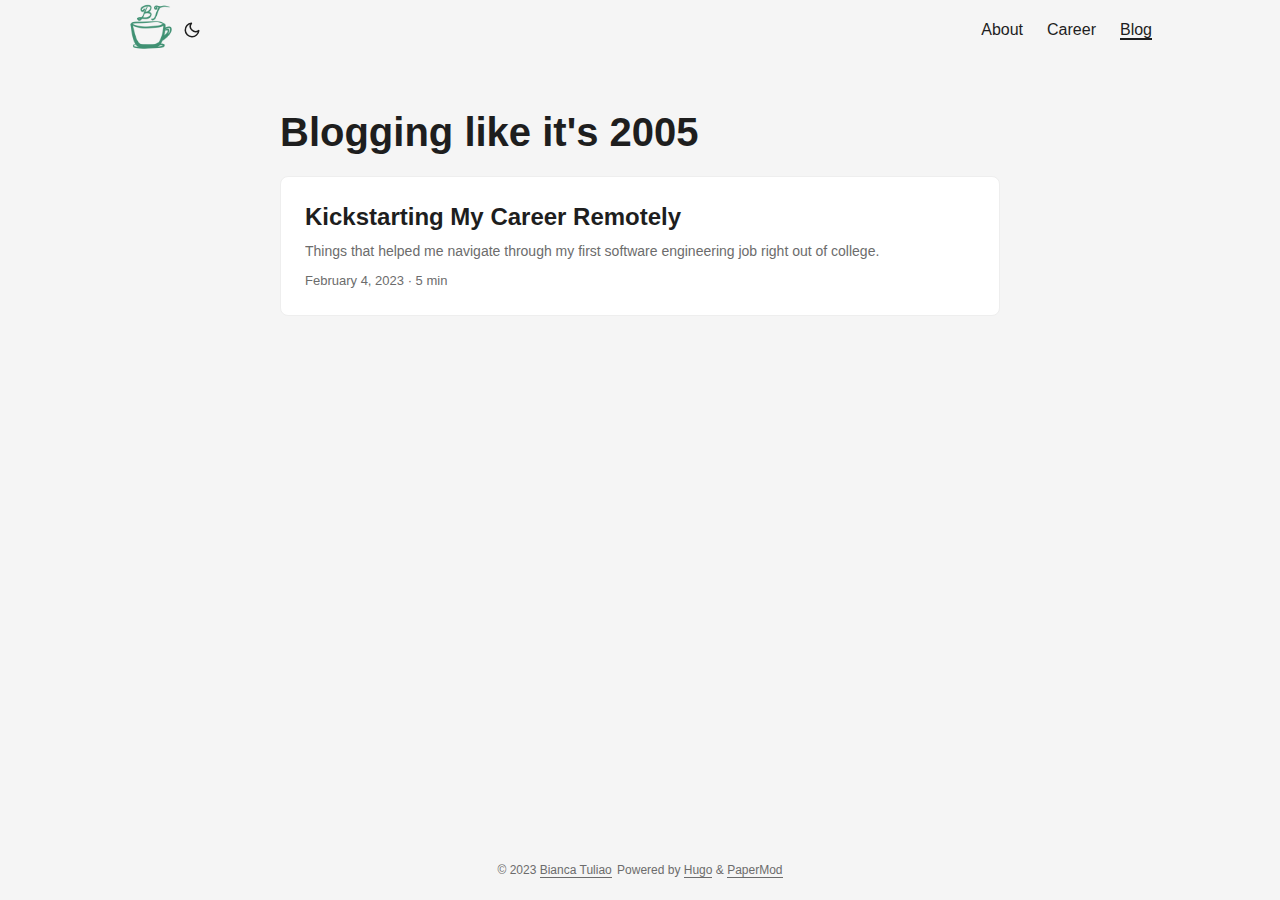
==== commit 271ea6d5: "update icon again" ====
--- a/blog/index.html
+++ b/blog/index.html
@@ -97,7 +97,7 @@
     <nav class="nav">
         <div class="logo">
             <a href="https://bltuliao.github.io/" accesskey="h" title="Bianca Tuliao's Homepage">
-                <img src="https://bltuliao.github.io/icon.png" alt="" aria-label="logo"
+                <img src="https://bltuliao.github.io/icon2.png" alt="" aria-label="logo"
                     height="45"></a>
             <div class="logo-switches">
                 <button id="theme-toggle" accesskey="t" title="(Alt + T)">
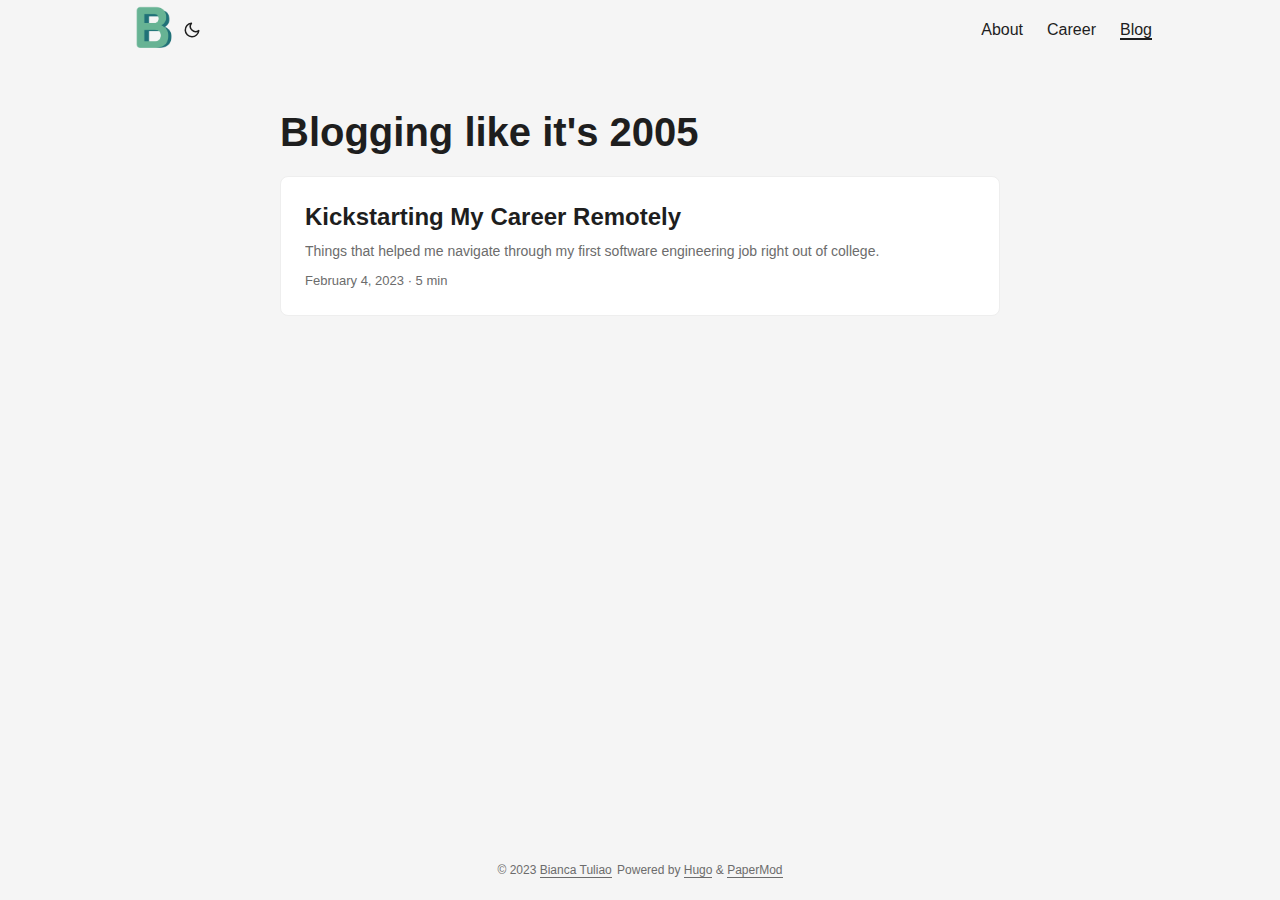
==== commit 9ab3c59b: "test" ====
--- a/blog/index.html
+++ b/blog/index.html
@@ -97,7 +97,7 @@
     <nav class="nav">
         <div class="logo">
             <a href="https://bltuliao.github.io/" accesskey="h" title="Bianca Tuliao's Homepage">
-                <img src="https://bltuliao.github.io/icon2.png" alt="" aria-label="logo"
+                <img src="https://bltuliao.github.io/logo14.png" alt="" aria-label="logo"
                     height="45"></a>
             <div class="logo-switches">
                 <button id="theme-toggle" accesskey="t" title="(Alt + T)">
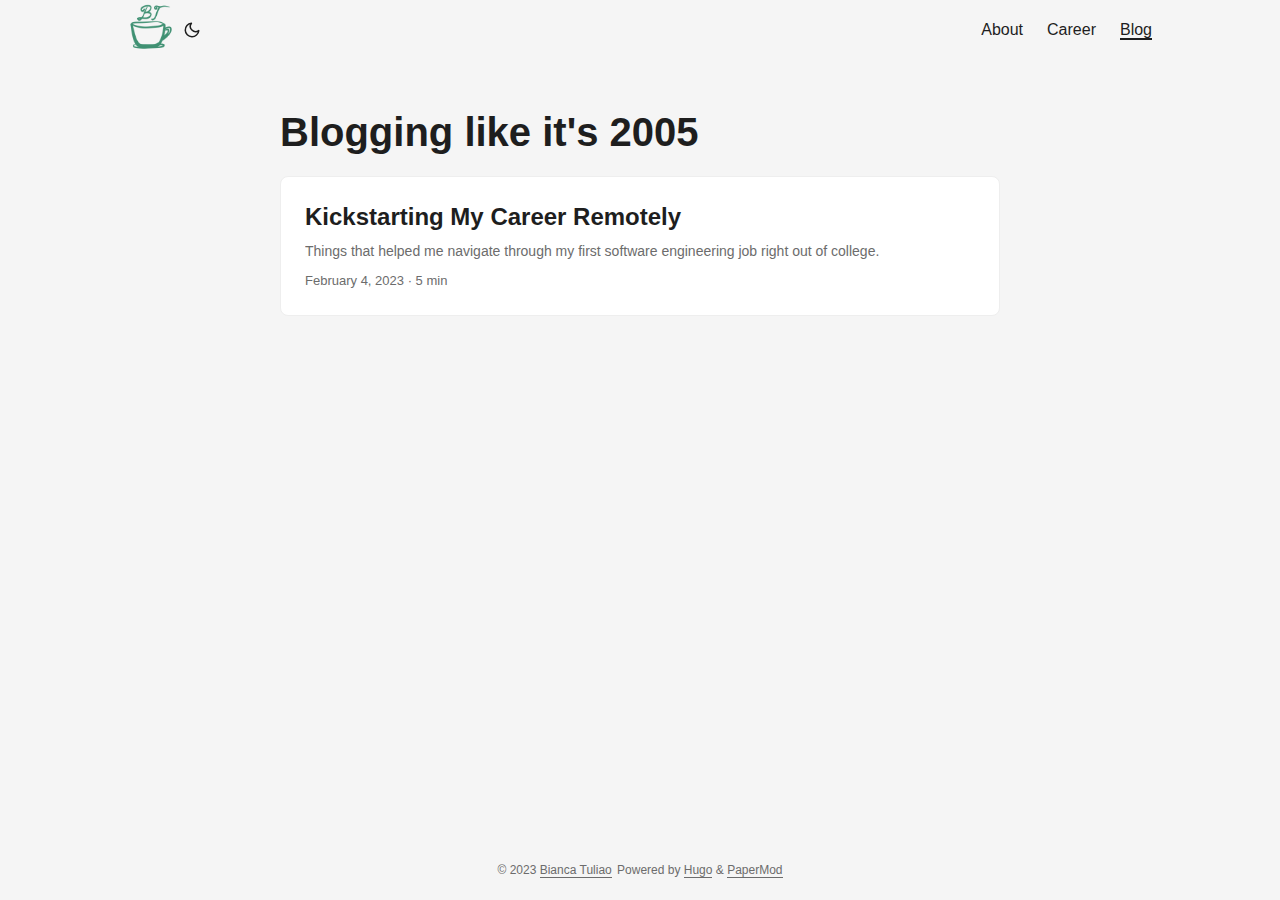
==== commit db46be4d: "update logo" ====
--- a/blog/index.html
+++ b/blog/index.html
@@ -97,7 +97,7 @@
     <nav class="nav">
         <div class="logo">
             <a href="https://bltuliao.github.io/" accesskey="h" title="Bianca Tuliao's Homepage">
-                <img src="https://bltuliao.github.io/logo14.png" alt="" aria-label="logo"
+                <img src="https://bltuliao.github.io/logo2.png" alt="" aria-label="logo"
                     height="45"></a>
             <div class="logo-switches">
                 <button id="theme-toggle" accesskey="t" title="(Alt + T)">
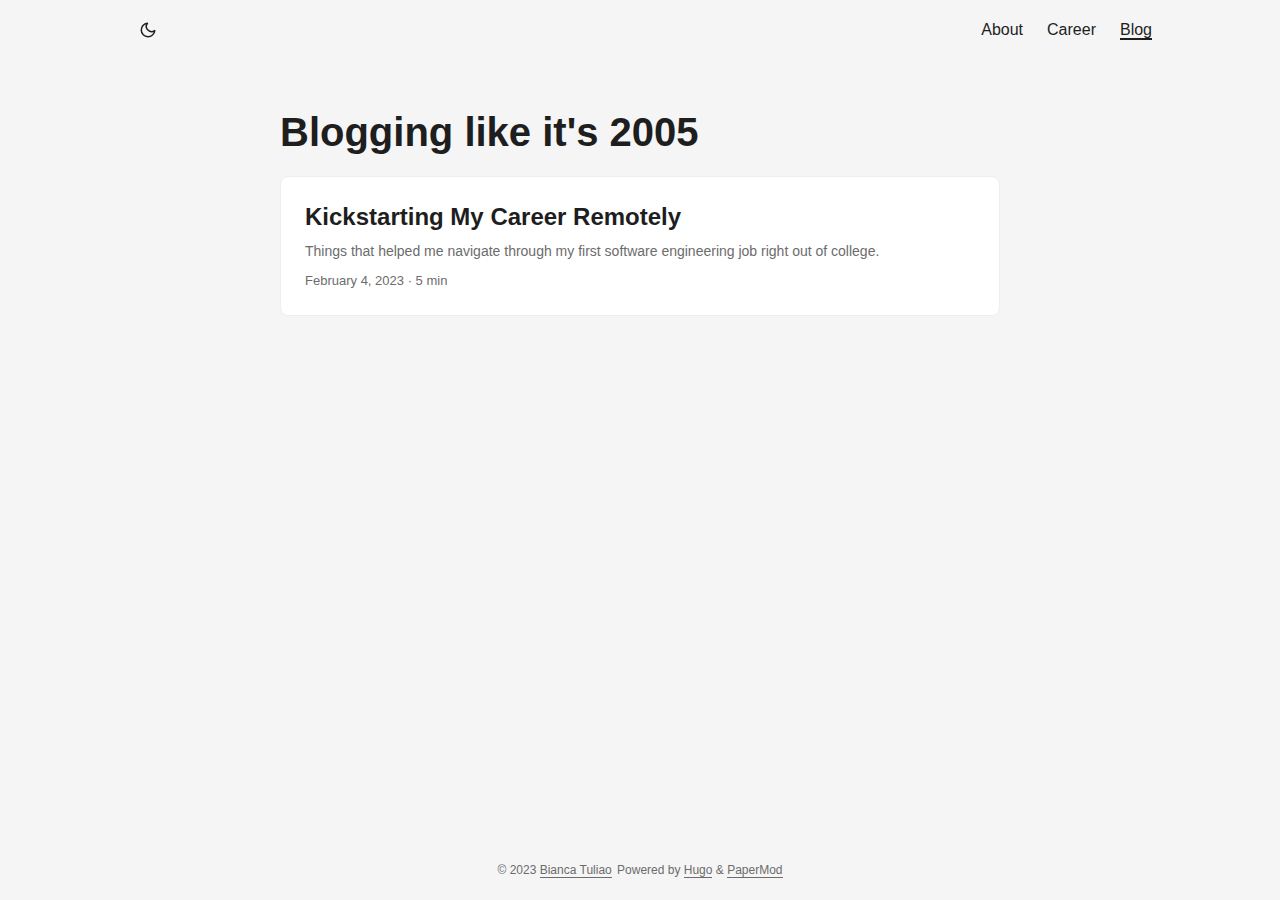
==== commit 0da398d5: "update favicon" ====
--- a/blog/index.html
+++ b/blog/index.html
@@ -96,17 +96,15 @@
 <header class="header">
     <nav class="nav">
         <div class="logo">
-            <a href="https://bltuliao.github.io/" accesskey="h" title="Bianca Tuliao's Homepage">
-                <img src="https://bltuliao.github.io/logo2.png" alt="" aria-label="logo"
-                    height="45"></a>
+            <a href="https://bltuliao.github.io/" accesskey="h" title="Bianca Tuliao's Homepage"></a>
             <div class="logo-switches">
                 <button id="theme-toggle" accesskey="t" title="(Alt + T)">
-                    <svg id="moon" xmlns="http://www.w3.org/2000/svg" width="24" height="18" viewBox="4 0 24 24"
+                    <svg id="moon" xmlns="http://www.w3.org/2000/svg" width="24" height="18" viewBox="0 0 24 24"
                         fill="none" stroke="currentColor" stroke-width="2" stroke-linecap="round"
                         stroke-linejoin="round">
                         <path d="M21 12.79A9 9 0 1 1 11.21 3 7 7 0 0 0 21 12.79z"></path>
                     </svg>
-                    <svg id="sun" xmlns="http://www.w3.org/2000/svg" width="24" height="18" viewBox="4 0 24 24"
+                    <svg id="sun" xmlns="http://www.w3.org/2000/svg" width="24" height="18" viewBox="0 0 24 24"
                         fill="none" stroke="currentColor" stroke-width="2" stroke-linecap="round"
                         stroke-linejoin="round">
                         <circle cx="12" cy="12" r="5"></circle>
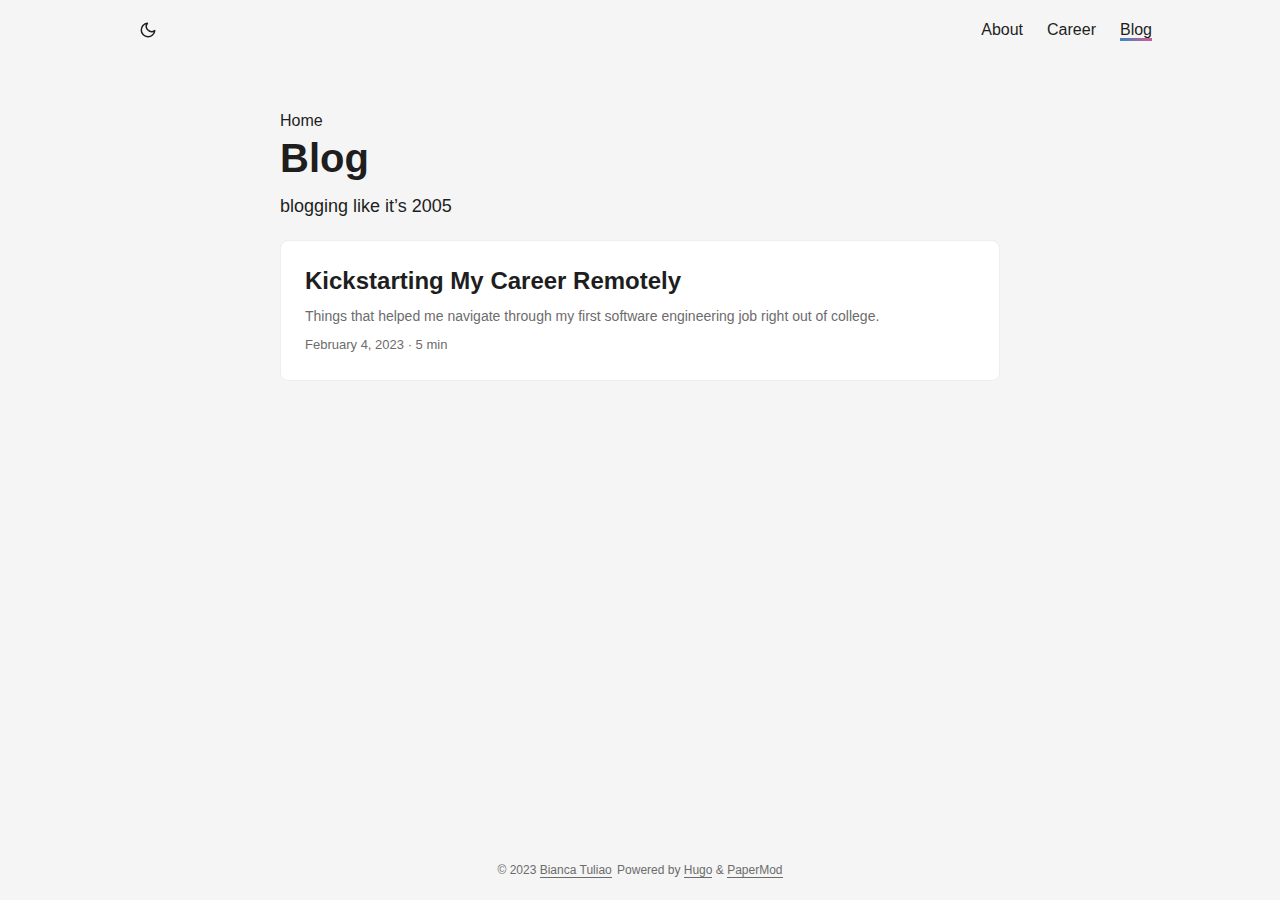
==== commit 7358f165: "update blog section" ====
--- a/blog/index.html
+++ b/blog/index.html
@@ -5,9 +5,9 @@
 <meta http-equiv="X-UA-Compatible" content="IE=edge">
 <meta name="viewport" content="width=device-width, initial-scale=1, shrink-to-fit=no">
 <meta name="robots" content="index, follow">
-<title>Blogging like it&#39;s 2005 | Bianca Tuliao</title>
+<title>Blog | Bianca Tuliao</title>
 <meta name="keywords" content="">
-<meta name="description" content="Reflections on technology, things I&rsquo;m learning, and more">
+<meta name="description" content="blogging like it&#39;s 2005">
 <meta name="author" content="">
 <link rel="canonical" href="https://bltuliao.github.io/blog/">
 <link crossorigin="anonymous" href="/assets/css/stylesheet.css" rel="preload stylesheet" as="style">
@@ -55,14 +55,14 @@
         }
 
     </style>
-</noscript><meta property="og:title" content="Blogging like it&#39;s 2005" />
-<meta property="og:description" content="The blog of Bianca Tuliao, Software Engineer based in Philadelphia" />
+</noscript><meta property="og:title" content="Blog" />
+<meta property="og:description" content="blogging like it&#39;s 2005" />
 <meta property="og:type" content="website" />
 <meta property="og:url" content="https://bltuliao.github.io/blog/" />
 
 <meta name="twitter:card" content="summary"/>
-<meta name="twitter:title" content="Blogging like it&#39;s 2005"/>
-<meta name="twitter:description" content="The blog of Bianca Tuliao, Software Engineer based in Philadelphia"/>
+<meta name="twitter:title" content="Blog"/>
+<meta name="twitter:description" content="blogging like it&#39;s 2005"/>
 
 
 <script type="application/ld+json">
@@ -73,7 +73,7 @@
     {
       "@type": "ListItem",
       "position":  1 ,
-      "name": "Blogging like it's 2005",
+      "name": "Blog",
       "item": "https://bltuliao.github.io/blog/"
     }
   ]
@@ -140,10 +140,13 @@
     </nav>
 </header>
 <main class="main"> 
-<header class="page-header">
+<header class="page-header"><div class="breadcrumbs"><a href="https://bltuliao.github.io/">Home</a></div>
   <h1>
-    Blogging like it&#39;s 2005
+    Blog
   </h1>
+  <div class="post-description">
+    blogging like it&rsquo;s 2005
+  </div>
 </header>
 
 <article class="post-entry"> 
--- a/assets/css/stylesheet.css
+++ b/assets/css/stylesheet.css
@@ -4,4 +4,4 @@
   Copyright (c) 2020 nanxiaobei and adityatelange
   Copyright (c) 2021-2022 adityatelange
 */
-:root{--gap:24px;--content-gap:20px;--nav-width:1024px;--main-width:720px;--header-height:60px;--footer-height:60px;--radius:8px;--theme:rgb(255, 255, 255);--entry:rgb(255, 255, 255);--primary:rgb(30, 30, 30);--secondary:rgb(108, 108, 108);--tertiary:rgb(214, 214, 214);--content:rgb(31, 31, 31);--hljs-bg:rgb(28, 29, 33);--code-bg:rgb(245, 245, 245);--border:rgb(238, 238, 238)}.dark{--theme:rgb(29, 30, 32);--entry:rgb(46, 46, 51);--primary:rgb(218, 218, 219);--secondary:rgb(155, 156, 157);--tertiary:rgb(65, 66, 68);--content:rgb(196, 196, 197);--hljs-bg:rgb(46, 46, 51);--code-bg:rgb(55, 56, 62);--border:rgb(51, 51, 51)}.list{background:var(--code-bg)}.dark.list{background:var(--theme)}*,::after,::before{box-sizing:border-box}html{-webkit-tap-highlight-color:transparent;overflow-y:scroll}a,button,body,h1,h2,h3,h4,h5,h6{color:var(--primary)}body{font-family:-apple-system,BlinkMacSystemFont,segoe ui,Roboto,Oxygen,Ubuntu,Cantarell,open sans,helvetica neue,sans-serif;font-size:18px;line-height:1.6;word-break:break-word;background:var(--theme)}article,aside,figcaption,figure,footer,header,hgroup,main,nav,section,table{display:block}h1,h2,h3,h4,h5,h6{line-height:1.2}h1,h2,h3,h4,h5,h6,p{margin-top:0;margin-bottom:0}ul{padding:0}a{text-decoration:none}body,figure,ul{margin:0}table{width:100%;border-collapse:collapse;border-spacing:0;overflow-x:auto;word-break:keep-all}button,input,textarea{padding:0;font:inherit;background:0 0;border:0}input,textarea{outline:0}button,input[type=button],input[type=submit]{cursor:pointer}input:-webkit-autofill,textarea:-webkit-autofill{box-shadow:0 0 0 50px var(--theme)inset}img{display:block;max-width:100%}.not-found{position:absolute;left:0;right:0;display:flex;align-items:center;justify-content:center;height:80%;font-size:160px;font-weight:700}.archive-posts{width:100%;font-size:16px}.archive-year{margin-top:40px}.archive-year:not(:last-of-type){border-bottom:2px solid var(--border)}.archive-month{display:flex;align-items:flex-start;padding:10px 0}.archive-month-header{margin:25px 0;width:200px}.archive-month:not(:last-of-type){border-bottom:1px solid var(--border)}.archive-entry{position:relative;padding:5px;margin:10px 0}.archive-entry-title{margin:5px 0;font-weight:400}.archive-count,.archive-meta{color:var(--secondary);font-size:14px}.footer,.top-link{font-size:12px;color:var(--secondary)}.footer{max-width:calc(var(--main-width) + var(--gap) * 2);margin:auto;padding:calc((var(--footer-height) - var(--gap))/2)var(--gap);text-align:center;line-height:24px}.footer span{margin-inline-start:1px;margin-inline-end:1px}.footer span:last-child{white-space:nowrap}.footer a{color:inherit;border-bottom:1px solid var(--secondary)}.footer a:hover{border-bottom:1px solid var(--primary)}.top-link{visibility:hidden;position:fixed;bottom:60px;right:30px;z-index:99;background:var(--tertiary);width:42px;height:42px;padding:12px;border-radius:64px;transition:visibility .5s,opacity .8s linear}.top-link,.top-link svg{filter:drop-shadow(0 0 0 var(--theme))}.footer a:hover,.top-link:hover{color:var(--primary)}.top-link:focus,#theme-toggle:focus{outline:0}.nav{display:flex;flex-wrap:wrap;justify-content:space-between;max-width:calc(var(--nav-width) + var(--gap) * 2);margin-inline-start:auto;margin-inline-end:auto;line-height:var(--header-height)}.nav a{display:block}.logo,#menu{display:flex;margin:auto var(--gap)}.logo{flex-wrap:inherit}.logo a{font-size:24px;font-weight:700}.logo a img,.logo a svg{display:inline;vertical-align:middle;pointer-events:none;transform:translate(0,-10%);border-radius:2px;margin-inline-end:2px}button#theme-toggle{font-size:26px;margin:auto 4px}body.dark #moon{vertical-align:middle;display:none}body:not(.dark) #sun{display:none}#menu{list-style:none;word-break:keep-all;overflow-x:auto;white-space:nowrap}#menu li+li{margin-inline-start:var(--gap)}#menu a{font-size:16px}#menu .active{font-weight:500;border-bottom:2px solid}.lang-switch li,.lang-switch ul,.logo-switches{display:inline-flex;margin:auto 4px}.lang-switch{display:flex;flex-wrap:inherit}.lang-switch a{margin:auto 3px;font-size:16px;font-weight:500}.logo-switches{flex-wrap:inherit}.main{position:relative;min-height:calc(100vh - var(--header-height) - var(--footer-height));max-width:calc(var(--main-width) + var(--gap) * 2);margin:auto;padding:var(--gap)}.page-header h1{font-size:40px}.pagination{display:flex}.pagination a{color:var(--theme);font-size:13px;line-height:36px;background:var(--primary);border-radius:calc(36px/2);padding:0 16px}.pagination .next{margin-inline-start:auto}.social-icons{padding:12px 0}.social-icons a:not(:last-of-type){margin-inline-end:12px}.social-icons a svg{height:26px;width:26px}code{direction:ltr}div.highlight,pre{position:relative}.copy-code{display:none;position:absolute;top:4px;right:4px;color:rgba(255,255,255,.8);background:rgba(78,78,78,.8);border-radius:var(--radius);padding:0 5px;font-size:14px;user-select:none}div.highlight:hover .copy-code,pre:hover .copy-code{display:block}.first-entry{position:relative;display:flex;flex-direction:column;justify-content:center;min-height:320px;margin:var(--gap)0 calc(var(--gap) * 2)}.first-entry .entry-header{overflow:hidden;display:-webkit-box;-webkit-box-orient:vertical;-webkit-line-clamp:3}.first-entry .entry-header h1{font-size:34px;line-height:1.3}.first-entry .entry-content{margin:14px 0;font-size:16px;-webkit-line-clamp:3}.first-entry .entry-footer{font-size:14px}.home-info .entry-content{-webkit-line-clamp:unset}.post-entry{position:relative;margin-bottom:var(--gap);padding:var(--gap);background:var(--entry);border-radius:var(--radius);transition:transform .1s;border:1px solid var(--border)}.post-entry:active{transform:scale(.96)}.tag-entry .entry-cover{display:none}.entry-header h2{font-size:24px;line-height:1.3}.entry-content{margin:8px 0;color:var(--secondary);font-size:14px;line-height:1.6;overflow:hidden;display:-webkit-box;-webkit-box-orient:vertical;-webkit-line-clamp:2}.entry-footer{color:var(--secondary);font-size:13px}.entry-link{position:absolute;left:0;right:0;top:0;bottom:0}.entry-cover,.entry-isdraft{font-size:14px;color:var(--secondary)}.entry-cover{margin-bottom:var(--gap);text-align:center}.entry-cover img{border-radius:var(--radius);pointer-events:none;width:100%;height:auto}.entry-cover a{color:var(--secondary);box-shadow:0 1px 0 var(--primary)}.page-header,.post-header{margin:24px auto var(--content-gap)}.post-title{margin-bottom:2px;font-size:40px}.post-description{margin-top:10px;margin-bottom:5px}.post-meta,.breadcrumbs{color:var(--secondary);font-size:14px;display:flex;flex-wrap:wrap}.post-meta .i18n_list li{display:inline-flex;list-style:none;margin:auto 3px;box-shadow:0 1px 0 var(--secondary)}.breadcrumbs a{font-size:16px}.post-content{color:var(--content)}.post-content h3,.post-content h4,.post-content h5,.post-content h6{margin:24px 0 16px}.post-content h1{margin:40px auto 32px;font-size:40px}.post-content h2{margin:32px auto 24px;font-size:32px}.post-content h3{font-size:24px}.post-content h4{font-size:16px}.post-content h5{font-size:14px}.post-content h6{font-size:12px}.post-content a,.toc a:hover{box-shadow:0 1px;box-decoration-break:clone;-webkit-box-decoration-break:clone}.post-content a code{margin:auto 0;border-radius:0;box-shadow:0 -1px 0 var(--primary)inset}.post-content del{text-decoration:none;background:linear-gradient(to right,var(--primary) 100%,transparent 0)0/1px 1px repeat-x}.post-content dl,.post-content ol,.post-content p,.post-content figure,.post-content ul{margin-bottom:var(--content-gap)}.post-content ol,.post-content ul{padding-inline-start:20px}.post-content li{margin-top:5px}.post-content li p{margin-bottom:0}.post-content dl{display:flex;flex-wrap:wrap;margin:0}.post-content dt{width:25%;font-weight:700}.post-content dd{width:75%;margin-inline-start:0;padding-inline-start:10px}.post-content dd~dd,.post-content dt~dt{margin-top:10px}.post-content table{margin-bottom:32px}.post-content table th,.post-content table:not(.highlighttable,.highlight table,.gist .highlight) td{min-width:80px;padding:12px 8px;line-height:1.5;border-bottom:1px solid var(--border)}.post-content table th{font-size:14px;text-align:start}.post-content table:not(.highlighttable) td code:only-child{margin:auto 0}.post-content .highlight table{border-radius:var(--radius)}.post-content .highlight:not(table){margin:10px auto;background:var(--hljs-bg)!important;border-radius:var(--radius);direction:ltr}.post-content li>.highlight{margin-inline-end:0}.post-content ul pre{margin-inline-start:calc(var(--gap) * -2)}.post-content .highlight pre{margin:0}.post-content .highlighttable{table-layout:fixed}.post-content .highlighttable td:first-child{width:40px}.post-content .highlighttable td .linenodiv{padding-inline-end:0!important}.post-content .highlighttable td .highlight,.post-content .highlighttable td .linenodiv pre{margin-bottom:0}.post-content code{margin:auto 4px;padding:4px 6px;font-size:.78em;line-height:1.5;background:var(--code-bg);border-radius:2px}.post-content pre code{display:block;margin:auto 0;padding:10px;color:#d5d5d6;background:var(--hljs-bg)!important;border-radius:var(--radius);overflow-x:auto;word-break:break-all}.post-content blockquote{margin:20px 0;padding:0 14px;border-inline-start:3px solid var(--primary)}.post-content hr{margin:30px 0;height:2px;background:var(--tertiary);border:0}.post-content iframe{max-width:100%}.post-content img{border-radius:4px;margin:1rem 0}.post-content img[src*="#center"]{margin:1rem auto}.post-content figure.align-center{text-align:center}.post-content figure>figcaption{color:var(--primary);font-size:16px;font-weight:700;margin:8px 0 16px}.post-content figure>figcaption>p{color:var(--secondary);font-size:14px;font-weight:400}.toc{margin:0 2px 40px;border:1px solid var(--border);background:var(--code-bg);border-radius:var(--radius);padding:.4em}.dark .toc{background:var(--entry)}.toc details summary{cursor:zoom-in;margin-inline-start:20px}.toc details[open] summary{cursor:zoom-out}.toc .details{display:inline;font-weight:500}.toc .inner{margin:0 20px;padding:10px 20px}.toc li ul{margin-inline-start:var(--gap)}.toc summary:focus{outline:0}.post-footer{margin-top:56px}.post-tags li{display:inline-block;margin-inline-end:3px;margin-bottom:5px}.post-tags a,.share-buttons,.paginav{border-radius:var(--radius);background:var(--code-bg);border:1px solid var(--border)}.post-tags a{display:block;padding-inline-start:14px;padding-inline-end:14px;color:var(--secondary);font-size:14px;line-height:34px;background:var(--code-bg)}.post-tags a:hover,.paginav a:hover{background:var(--border)}.share-buttons{margin:14px 0;padding-inline-start:var(--radius);display:flex;justify-content:center;overflow-x:auto}.share-buttons a{margin-top:10px}.share-buttons a:not(:last-of-type){margin-inline-end:12px}h1:hover .anchor,h2:hover .anchor,h3:hover .anchor,h4:hover .anchor,h5:hover .anchor,h6:hover .anchor{display:inline-flex;color:var(--secondary);margin-inline-start:8px;font-weight:500;user-select:none}.paginav{margin:10px 0;display:flex;line-height:30px;border-radius:var(--radius)}.paginav a{padding-inline-start:14px;padding-inline-end:14px;border-radius:var(--radius)}.paginav .title{letter-spacing:1px;text-transform:uppercase;font-size:small;color:var(--secondary)}.paginav .prev,.paginav .next{width:50%}.paginav span:hover:not(.title){box-shadow:0 1px}.paginav .next{margin-inline-start:auto;text-align:right}[dir=rtl] .paginav .next{text-align:left}h1>a>svg{display:inline}img.in-text{display:inline;margin:auto}.buttons,.main .profile{display:flex;justify-content:center}.main .profile{align-items:center;min-height:calc(100vh - var(--header-height) - var(--footer-height) - (var(--gap) * 2));text-align:center}.profile .profile_inner h1{padding:12px 0}.profile img{display:inline-table;border-radius:50%}.buttons{flex-wrap:wrap;max-width:400px;margin:0 auto}.button{background:var(--tertiary);border-radius:var(--radius);margin:8px;padding:6px;transition:transform .1s}.button-inner{padding:0 8px}.button:active{transform:scale(.96)}#searchbox input{padding:4px 10px;width:100%;color:var(--primary);font-weight:700;border:2px solid var(--tertiary);border-radius:var(--radius)}#searchbox input:focus{border-color:var(--secondary)}#searchResults li{list-style:none;border-radius:var(--radius);padding:10px;margin:10px 0;position:relative;font-weight:500}#searchResults{margin:10px 0;width:100%}#searchResults li:active{transition:transform .1s;transform:scale(.98)}#searchResults a{position:absolute;width:100%;height:100%;top:0;left:0;outline:none}#searchResults .focus{transform:scale(.98);border:2px solid var(--tertiary)}.terms-tags li{display:inline-block;margin:10px;font-weight:500}.terms-tags a{display:block;padding:3px 10px;background:var(--tertiary);border-radius:6px;transition:transform .1s}.terms-tags a:active{background:var(--tertiary);transform:scale(.96)}.hljs-comment,.hljs-quote{color:#b6b18b}.hljs-deletion,.hljs-name,.hljs-regexp,.hljs-selector-class,.hljs-selector-id,.hljs-tag,.hljs-template-variable,.hljs-variable{color:#eb3c54}.hljs-built_in,.hljs-builtin-name,.hljs-link,.hljs-literal,.hljs-meta,.hljs-number,.hljs-params,.hljs-type{color:#e7ce56}.hljs-attribute{color:#ee7c2b}.hljs-addition,.hljs-bullet,.hljs-string,.hljs-symbol{color:#4fb4d7}.hljs-section,.hljs-title{color:#78bb65}.hljs-keyword,.hljs-selector-tag{color:#b45ea4}.hljs{display:block;overflow-x:auto;background:#1c1d21;color:#c0c5ce;padding:.5em}.hljs-emphasis{font-style:italic}.hljs-strong{font-weight:700}::-webkit-scrollbar-track{background:0 0}.list:not(.dark)::-webkit-scrollbar-track{background:var(--code-bg)}::-webkit-scrollbar-thumb{background:var(--tertiary);border:5px solid var(--theme);border-radius:var(--radius)}.list:not(.dark)::-webkit-scrollbar-thumb{border:5px solid var(--code-bg)}::-webkit-scrollbar-thumb:hover{background:var(--secondary)}::-webkit-scrollbar:not(.highlighttable,.highlight table,.gist .highlight){background:var(--theme)}.post-content .highlighttable td .highlight pre code::-webkit-scrollbar{display:none}.post-content :not(table) ::-webkit-scrollbar-thumb{border:2px solid var(--hljs-bg);background:#717175}.post-content :not(table) ::-webkit-scrollbar-thumb:hover{background:#a3a3a5}.gist table::-webkit-scrollbar-thumb{border:2px solid #fff;background:#adadad}.gist table::-webkit-scrollbar-thumb:hover{background:#707070}.post-content table::-webkit-scrollbar-thumb{border-width:2px}@media screen and (min-width:768px){::-webkit-scrollbar{width:19px;height:11px}}@media screen and (max-width:768px){:root{--gap:14px}.profile img{transform:scale(.85)}.first-entry{min-height:260px}.archive-month{flex-direction:column}.archive-year{margin-top:20px}.footer{padding:calc((var(--footer-height) - var(--gap) - 10px)/2)var(--gap)}}@media screen and (max-width:900px){.list .top-link{transform:translateY(-5rem)}}@media(prefers-reduced-motion){.terms-tags a:active,.button:active,.post-entry:active,.top-link,#searchResults .focus,#searchResults li:active{transform:none}}.main-timeline{font-family:poppins,sans-serif}.main-timeline:after{content:'';display:block;clear:both}.main-timeline .timeline{width:calc(50% + 58px);float:left;position:relative;z-index:1}.main-timeline .timeline:before{content:"";width:10px;height:10px;border-radius:50px;position:absolute;top:-5px;right:0}.main-timeline .timeline-content{text-align:left;padding:15px 80px 15px 10px;display:block;position:relative}.main-timeline .timeline-content:hover{text-decoration:none}.main-timeline .timeline-content:before{content:"";background:#f28705;width:15px;height:100%;position:absolute;top:0;right:50px}.main-timeline .timeline-year-right{font-size:27px;line-height:35px;font-weight:700;transform:translateY(-50%)rotate(0);position:absolute;top:5%;right:-90px}.main-timeline .timeline-year-left{font-size:27px;line-height:35px;font-weight:700;transform:translateY(-50%)rotate(0);position:absolute;top:5%;left:-90px}.main-timeline .timeline-year{font-size:27px;line-height:35px;font-weight:700;transform:translateY(-50%)rotate(0);position:absolute;top:5%;right:-20px}.main-timeline .timeline-year-single-left{font-size:27px;line-height:35px;font-weight:700;transform:translateY(-50%)rotate(0);position:absolute;top:5%;left:-20px}.main-timeline .title{font-size:22px;font-weight:600;letter-spacing:.5px;text-transform:uppercase;margin:0 0 8px}.main-timeline .description{font-size:16px;margin:0}.main-timeline .timeline:nth-child(even){float:right}.main-timeline .timeline:nth-child(even):before{right:auto;left:0}.main-timeline .timeline:nth-child(even) .timeline-content{padding:15px 10px 15px 80px}.main-timeline .timeline:nth-child(even) .timeline-content:before{right:auto;left:51px}.main-timeline .timeline:nth-child(even) .timeline-year{right:auto;left:-15px}.main-timeline .timeline:nth-child(4n+2) .timeline-content:before{background:#f2bb16}.main-timeline .timeline:nth-child(4n+3) .timeline-content:before{background:#0785f2}.main-timeline .timeline:nth-child(4n+4) .timeline-content:before{background:#bf3475}@media screen and (max-width:767px){.main-timeline .timeline{width:100%}.main-timeline .timeline-year-right{font-size:27px;line-height:35px;font-weight:700;transform:translateY(-50%)rotate(90deg);position:absolute;top:19%;right:-43px}.main-timeline .timeline-year-left{font-size:27px;line-height:35px;font-weight:700;transform:translateY(-50%)rotate(-90deg);position:absolute;top:20%;left:-43px}.main-timeline .timeline-year{font-size:27px;line-height:35px;font-weight:700;transform:translateY(-50%)rotate(90deg);position:absolute;top:11%;right:-7px}.main-timeline .timeline-year-single-left{font-size:27px;line-height:35px;font-weight:700;transform:translateY(-50%)rotate(-90deg);position:absolute;top:11%;left:-7px}}.button_slide{border:2px solid #c2c2c2;border-radius:0;padding:6px;margin-bottom:6px;display:inline-block;font-family:lucida console,Monaco,monospace;font-size:14px;letter-spacing:1px;cursor:default;box-shadow:inset 0 0 #000000;-webkit-transition:ease-out .4s;-moz-transition:ease-out .4s;transition:ease-out .4s}.slide_down:hover{border:2px solid #c2c2c2;box-shadow:inset 0 100px #000000;color:#41ff00}.slide_right:hover{box-shadow:inset 400px 0 #c7c5c5}.slide_left:hover{box-shadow:inset 0 0 0 50px #c7c5c5}.slide_diagonal:hover{box-shadow:inset 400px 50px #c7c5c5}.indent{margin-left:20px}.button-74{background-color:#fff;border:2px solid #e09743;border-radius:20px;box-shadow:#e09743 4px 4px;color:#e09743;cursor:pointer;display:inline-block;font-weight:600;font-size:15px;padding:0 18px;line-height:20px;text-align:center;text-decoration:none;user-select:none;-webkit-user-select:none;touch-action:manipulation}.button-74:hover{background-color:#fff}.button-74:active{box-shadow:#e09743 2px 2px;transform:translate(2px,2px)}@media(min-width:768px){.button-74{min-width:30px;padding:0 15px}}+:root{--gap:24px;--content-gap:20px;--nav-width:1024px;--main-width:720px;--header-height:60px;--footer-height:60px;--radius:8px;--theme:rgb(255, 255, 255);--entry:rgb(255, 255, 255);--primary:rgb(30, 30, 30);--secondary:rgb(108, 108, 108);--tertiary:rgb(214, 214, 214);--content:rgb(31, 31, 31);--hljs-bg:rgb(28, 29, 33);--code-bg:rgb(245, 245, 245);--border:rgb(238, 238, 238)}.dark{--theme:rgb(29, 30, 32);--entry:rgb(46, 46, 51);--primary:rgb(218, 218, 219);--secondary:rgb(155, 156, 157);--tertiary:rgb(65, 66, 68);--content:rgb(196, 196, 197);--hljs-bg:rgb(46, 46, 51);--code-bg:rgb(55, 56, 62);--border:rgb(51, 51, 51)}.list{background:var(--code-bg)}.dark.list{background:var(--theme)}*,::after,::before{box-sizing:border-box}html{-webkit-tap-highlight-color:transparent;overflow-y:scroll}a,button,body,h1,h2,h3,h4,h5,h6{color:var(--primary)}body{font-family:-apple-system,BlinkMacSystemFont,segoe ui,Roboto,Oxygen,Ubuntu,Cantarell,open sans,helvetica neue,sans-serif;font-size:18px;line-height:1.6;word-break:break-word;background:var(--theme)}article,aside,figcaption,figure,footer,header,hgroup,main,nav,section,table{display:block}h1,h2,h3,h4,h5,h6{line-height:1.2}h1,h2,h3,h4,h5,h6,p{margin-top:0;margin-bottom:0}ul{padding:0}a{text-decoration:none}body,figure,ul{margin:0}table{width:100%;border-collapse:collapse;border-spacing:0;overflow-x:auto;word-break:keep-all}button,input,textarea{padding:0;font:inherit;background:0 0;border:0}input,textarea{outline:0}button,input[type=button],input[type=submit]{cursor:pointer}input:-webkit-autofill,textarea:-webkit-autofill{box-shadow:0 0 0 50px var(--theme)inset}img{display:block;max-width:100%}.not-found{position:absolute;left:0;right:0;display:flex;align-items:center;justify-content:center;height:80%;font-size:160px;font-weight:700}.archive-posts{width:100%;font-size:16px}.archive-year{margin-top:40px}.archive-year:not(:last-of-type){border-bottom:2px solid var(--border)}.archive-month{display:flex;align-items:flex-start;padding:10px 0}.archive-month-header{margin:25px 0;width:200px}.archive-month:not(:last-of-type){border-bottom:1px solid var(--border)}.archive-entry{position:relative;padding:5px;margin:10px 0}.archive-entry-title{margin:5px 0;font-weight:400}.archive-count,.archive-meta{color:var(--secondary);font-size:14px}.footer,.top-link{font-size:12px;color:var(--secondary)}.footer{max-width:calc(var(--main-width) + var(--gap) * 2);margin:auto;padding:calc((var(--footer-height) - var(--gap))/2)var(--gap);text-align:center;line-height:24px}.footer span{margin-inline-start:1px;margin-inline-end:1px}.footer span:last-child{white-space:nowrap}.footer a{color:inherit;border-bottom:1px solid var(--secondary)}.footer a:hover{border-bottom:1px solid var(--primary)}.top-link{visibility:hidden;position:fixed;bottom:60px;right:30px;z-index:99;background:var(--tertiary);width:42px;height:42px;padding:12px;border-radius:64px;transition:visibility .5s,opacity .8s linear}.top-link,.top-link svg{filter:drop-shadow(0 0 0 var(--theme))}.footer a:hover,.top-link:hover{color:var(--primary)}.top-link:focus,#theme-toggle:focus{outline:0}.main{position:relative;min-height:calc(100vh - var(--header-height) - var(--footer-height));max-width:calc(var(--main-width) + var(--gap) * 2);margin:auto;padding:var(--gap)}.page-header h1{font-size:40px}.pagination{display:flex}.pagination a{color:var(--theme);font-size:13px;line-height:36px;background:var(--primary);border-radius:calc(36px/2);padding:0 16px}.pagination .next{margin-inline-start:auto}.social-icons{padding:12px 0}.social-icons a:not(:last-of-type){margin-inline-end:12px}.social-icons a svg{height:26px;width:26px}code{direction:ltr}div.highlight,pre{position:relative}.copy-code{display:none;position:absolute;top:4px;right:4px;color:rgba(255,255,255,.8);background:rgba(78,78,78,.8);border-radius:var(--radius);padding:0 5px;font-size:14px;user-select:none}div.highlight:hover .copy-code,pre:hover .copy-code{display:block}.first-entry{position:relative;display:flex;flex-direction:column;justify-content:center;min-height:320px;margin:var(--gap)0 calc(var(--gap) * 2)}.first-entry .entry-header{overflow:hidden;display:-webkit-box;-webkit-box-orient:vertical;-webkit-line-clamp:3}.first-entry .entry-header h1{font-size:34px;line-height:1.3}.first-entry .entry-content{margin:14px 0;font-size:16px;-webkit-line-clamp:3}.first-entry .entry-footer{font-size:14px}.home-info .entry-content{-webkit-line-clamp:unset}.post-entry{position:relative;margin-bottom:var(--gap);padding:var(--gap);background:var(--entry);border-radius:var(--radius);transition:transform .1s;border:1px solid var(--border)}.post-entry:active{transform:scale(.96)}.tag-entry .entry-cover{display:none}.entry-header h2{font-size:24px;line-height:1.3}.entry-content{margin:8px 0;color:var(--secondary);font-size:14px;line-height:1.6;overflow:hidden;display:-webkit-box;-webkit-box-orient:vertical;-webkit-line-clamp:2}.entry-footer{color:var(--secondary);font-size:13px}.entry-link{position:absolute;left:0;right:0;top:0;bottom:0}.entry-cover,.entry-isdraft{font-size:14px;color:var(--secondary)}.entry-cover{margin-bottom:var(--gap);text-align:center}.entry-cover img{border-radius:var(--radius);pointer-events:none;width:100%;height:auto}.entry-cover a{color:var(--secondary);box-shadow:0 1px 0 var(--primary)}.page-header,.post-header{margin:24px auto var(--content-gap)}.post-title{margin-bottom:2px;font-size:40px}.post-description{margin-top:10px;margin-bottom:5px}.post-meta,.breadcrumbs{color:var(--secondary);font-size:14px;display:flex;flex-wrap:wrap}.post-meta .i18n_list li{display:inline-flex;list-style:none;margin:auto 3px;box-shadow:0 1px 0 var(--secondary)}.breadcrumbs a{font-size:16px}.post-content{color:var(--content)}.post-content h3,.post-content h4,.post-content h5,.post-content h6{margin:24px 0 16px}.post-content h1{margin:40px auto 32px;font-size:40px}.post-content h2{margin:32px auto 24px;font-size:32px}.post-content h3{font-size:24px}.post-content h4{font-size:16px}.post-content h5{font-size:14px}.post-content h6{font-size:12px}.post-content a,.toc a:hover{box-shadow:0 1px;box-decoration-break:clone;-webkit-box-decoration-break:clone}.post-content a code{margin:auto 0;border-radius:0;box-shadow:0 -1px 0 var(--primary)inset}.post-content del{text-decoration:none;background:linear-gradient(to right,var(--primary) 100%,transparent 0)0/1px 1px repeat-x}.post-content dl,.post-content ol,.post-content p,.post-content figure,.post-content ul{margin-bottom:var(--content-gap)}.post-content ol,.post-content ul{padding-inline-start:20px}.post-content li{margin-top:5px}.post-content li p{margin-bottom:0}.post-content dl{display:flex;flex-wrap:wrap;margin:0}.post-content dt{width:25%;font-weight:700}.post-content dd{width:75%;margin-inline-start:0;padding-inline-start:10px}.post-content dd~dd,.post-content dt~dt{margin-top:10px}.post-content table{margin-bottom:32px}.post-content table th,.post-content table:not(.highlighttable,.highlight table,.gist .highlight) td{min-width:80px;padding:12px 8px;line-height:1.5;border-bottom:1px solid var(--border)}.post-content table th{font-size:14px;text-align:start}.post-content table:not(.highlighttable) td code:only-child{margin:auto 0}.post-content .highlight table{border-radius:var(--radius)}.post-content .highlight:not(table){margin:10px auto;background:var(--hljs-bg)!important;border-radius:var(--radius);direction:ltr}.post-content li>.highlight{margin-inline-end:0}.post-content ul pre{margin-inline-start:calc(var(--gap) * -2)}.post-content .highlight pre{margin:0}.post-content .highlighttable{table-layout:fixed}.post-content .highlighttable td:first-child{width:40px}.post-content .highlighttable td .linenodiv{padding-inline-end:0!important}.post-content .highlighttable td .highlight,.post-content .highlighttable td .linenodiv pre{margin-bottom:0}.post-content code{margin:auto 4px;padding:4px 6px;font-size:.78em;line-height:1.5;background:var(--code-bg);border-radius:2px}.post-content pre code{display:block;margin:auto 0;padding:10px;color:#d5d5d6;background:var(--hljs-bg)!important;border-radius:var(--radius);overflow-x:auto;word-break:break-all}.post-content blockquote{margin:20px 0;padding:0 14px;border-inline-start:3px solid var(--primary)}.post-content hr{margin:30px 0;height:2px;background:var(--tertiary);border:0}.post-content iframe{max-width:100%}.post-content img{border-radius:4px;margin:1rem 0}.post-content img[src*="#center"]{margin:1rem auto}.post-content figure.align-center{text-align:center}.post-content figure>figcaption{color:var(--primary);font-size:16px;font-weight:700;margin:8px 0 16px}.post-content figure>figcaption>p{color:var(--secondary);font-size:14px;font-weight:400}.toc{margin:0 2px 40px;border:1px solid var(--border);background:var(--code-bg);border-radius:var(--radius);padding:.4em}.dark .toc{background:var(--entry)}.toc details summary{cursor:zoom-in;margin-inline-start:20px}.toc details[open] summary{cursor:zoom-out}.toc .details{display:inline;font-weight:500}.toc .inner{margin:0 20px;padding:10px 20px}.toc li ul{margin-inline-start:var(--gap)}.toc summary:focus{outline:0}.post-footer{margin-top:56px}.post-tags li{display:inline-block;margin-inline-end:3px;margin-bottom:5px}.post-tags a,.share-buttons,.paginav{border-radius:var(--radius);background:var(--code-bg);border:1px solid var(--border)}.post-tags a{display:block;padding-inline-start:14px;padding-inline-end:14px;color:var(--secondary);font-size:14px;line-height:34px;background:var(--code-bg)}.post-tags a:hover,.paginav a:hover{background:var(--border)}.share-buttons{margin:14px 0;padding-inline-start:var(--radius);display:flex;justify-content:center;overflow-x:auto}.share-buttons a{margin-top:10px}.share-buttons a:not(:last-of-type){margin-inline-end:12px}h1:hover .anchor,h2:hover .anchor,h3:hover .anchor,h4:hover .anchor,h5:hover .anchor,h6:hover .anchor{display:inline-flex;color:var(--secondary);margin-inline-start:8px;font-weight:500;user-select:none}.paginav{margin:10px 0;display:flex;line-height:30px;border-radius:var(--radius)}.paginav a{padding-inline-start:14px;padding-inline-end:14px;border-radius:var(--radius)}.paginav .title{letter-spacing:1px;text-transform:uppercase;font-size:small;color:var(--secondary)}.paginav .prev,.paginav .next{width:50%}.paginav span:hover:not(.title){box-shadow:0 1px}.paginav .next{margin-inline-start:auto;text-align:right}[dir=rtl] .paginav .next{text-align:left}h1>a>svg{display:inline}img.in-text{display:inline;margin:auto}.buttons,.main .profile{display:flex;justify-content:center}.main .profile{align-items:center;min-height:calc(100vh - var(--header-height) - var(--footer-height) - (var(--gap) * 2));text-align:center}.profile .profile_inner h1{padding:12px 0}.profile img{display:inline-table;border-radius:50%}.buttons{flex-wrap:wrap;max-width:400px;margin:0 auto}.button{background:var(--tertiary);border-radius:var(--radius);margin:8px;padding:6px;transition:transform .1s}.button-inner{padding:0 8px}.button:active{transform:scale(.96)}#searchbox input{padding:4px 10px;width:100%;color:var(--primary);font-weight:700;border:2px solid var(--tertiary);border-radius:var(--radius)}#searchbox input:focus{border-color:var(--secondary)}#searchResults li{list-style:none;border-radius:var(--radius);padding:10px;margin:10px 0;position:relative;font-weight:500}#searchResults{margin:10px 0;width:100%}#searchResults li:active{transition:transform .1s;transform:scale(.98)}#searchResults a{position:absolute;width:100%;height:100%;top:0;left:0;outline:none}#searchResults .focus{transform:scale(.98);border:2px solid var(--tertiary)}.terms-tags li{display:inline-block;margin:10px;font-weight:500}.terms-tags a{display:block;padding:3px 10px;background:var(--tertiary);border-radius:6px;transition:transform .1s}.terms-tags a:active{background:var(--tertiary);transform:scale(.96)}.nav{display:flex;flex-wrap:wrap;justify-content:space-between;max-width:calc(var(--nav-width) + var(--gap) * 2);margin-inline-start:auto;margin-inline-end:auto;line-height:var(--header-height)}.nav a{display:block}.logo,#menu{display:flex;margin:auto var(--gap)}.logo{flex-wrap:inherit}.logo a{font-size:24px;font-weight:700}.logo a img,.logo a svg{display:inline;vertical-align:middle;pointer-events:none;transform:translate(0,-10%);border-radius:2px;margin-inline-end:2px}button#theme-toggle{font-size:26px;margin:auto 4px}body.dark #moon{vertical-align:middle;display:none}body:not(.dark) #sun{display:none}#menu{list-style:none;word-break:keep-all;overflow-x:auto;white-space:nowrap}#menu li+li{margin-inline-start:var(--gap)}#menu a{font-size:16px}#menu .active{font-weight:500;border-bottom:3px solid;border-image:linear-gradient( to right,#4385be 0%,#ce5d97 100% )0 0 100% 0}.lang-switch li,.lang-switch ul,.logo-switches{display:inline-flex;margin:auto 4px}.lang-switch{display:flex;flex-wrap:inherit}.lang-switch a{margin:auto 3px;font-size:16px;font-weight:500}.logo-switches{flex-wrap:inherit}.hljs-comment,.hljs-quote{color:#b6b18b}.hljs-deletion,.hljs-name,.hljs-regexp,.hljs-selector-class,.hljs-selector-id,.hljs-tag,.hljs-template-variable,.hljs-variable{color:#eb3c54}.hljs-built_in,.hljs-builtin-name,.hljs-link,.hljs-literal,.hljs-meta,.hljs-number,.hljs-params,.hljs-type{color:#e7ce56}.hljs-attribute{color:#ee7c2b}.hljs-addition,.hljs-bullet,.hljs-string,.hljs-symbol{color:#4fb4d7}.hljs-section,.hljs-title{color:#78bb65}.hljs-keyword,.hljs-selector-tag{color:#b45ea4}.hljs{display:block;overflow-x:auto;background:#1c1d21;color:#c0c5ce;padding:.5em}.hljs-emphasis{font-style:italic}.hljs-strong{font-weight:700}::-webkit-scrollbar-track{background:0 0}.list:not(.dark)::-webkit-scrollbar-track{background:var(--code-bg)}::-webkit-scrollbar-thumb{background:var(--tertiary);border:5px solid var(--theme);border-radius:var(--radius)}.list:not(.dark)::-webkit-scrollbar-thumb{border:5px solid var(--code-bg)}::-webkit-scrollbar-thumb:hover{background:var(--secondary)}::-webkit-scrollbar:not(.highlighttable,.highlight table,.gist .highlight){background:var(--theme)}.post-content .highlighttable td .highlight pre code::-webkit-scrollbar{display:none}.post-content :not(table) ::-webkit-scrollbar-thumb{border:2px solid var(--hljs-bg);background:#717175}.post-content :not(table) ::-webkit-scrollbar-thumb:hover{background:#a3a3a5}.gist table::-webkit-scrollbar-thumb{border:2px solid #fff;background:#adadad}.gist table::-webkit-scrollbar-thumb:hover{background:#707070}.post-content table::-webkit-scrollbar-thumb{border-width:2px}@media screen and (min-width:768px){::-webkit-scrollbar{width:19px;height:11px}}@media screen and (max-width:768px){:root{--gap:14px}.profile img{transform:scale(.85)}.first-entry{min-height:260px}.archive-month{flex-direction:column}.archive-year{margin-top:20px}.footer{padding:calc((var(--footer-height) - var(--gap) - 10px)/2)var(--gap)}}@media screen and (max-width:900px){.list .top-link{transform:translateY(-5rem)}}@media(prefers-reduced-motion){.terms-tags a:active,.button:active,.post-entry:active,.top-link,#searchResults .focus,#searchResults li:active{transform:none}}.main-timeline{font-family:poppins,sans-serif}.main-timeline:after{content:'';display:block;clear:both}.main-timeline .timeline{width:calc(50% + 58px);float:left;position:relative;z-index:1}.main-timeline .timeline:before{content:"";width:10px;height:10px;border-radius:50px;position:absolute;top:-5px;right:0}.main-timeline .timeline-content{text-align:left;padding:15px 80px 15px 10px;display:block;position:relative}.main-timeline .timeline-content:hover{text-decoration:none}.main-timeline .timeline-content:before{content:"";background:linear-gradient(#3aa99f 0%,#4385be 100%)0 100%;width:15px;height:100%;position:absolute;top:0;right:50px}.main-timeline .timeline-year-right{font-size:27px;line-height:35px;font-weight:700;transform:translateY(-50%)rotate(0);position:absolute;top:5%;right:-90px}.main-timeline .timeline-year-left{font-size:27px;line-height:35px;font-weight:700;transform:translateY(-50%)rotate(0);position:absolute;top:5%;left:-90px}.main-timeline .timeline-year{font-size:27px;line-height:35px;font-weight:700;transform:translateY(-50%)rotate(0);position:absolute;top:5%;right:-20px}.main-timeline .timeline-year-single-left{font-size:27px;line-height:35px;font-weight:700;transform:translateY(-50%)rotate(0);position:absolute;top:5%;left:-20px}.main-timeline .title{font-size:22px;font-weight:600;letter-spacing:.5px;text-transform:uppercase;margin:0 0 8px}.main-timeline .description{font-size:16px;margin:0}.main-timeline .timeline:nth-child(even){float:right}.main-timeline .timeline:nth-child(even):before{right:auto;left:0}.main-timeline .timeline:nth-child(even) .timeline-content{padding:15px 10px 15px 80px}.main-timeline .timeline:nth-child(even) .timeline-content:before{right:auto;left:51px}.main-timeline .timeline:nth-child(even) .timeline-year{right:auto;left:-15px}.main-timeline .timeline:nth-child(n+2) .timeline-content:before{background:linear-gradient(#4385be 0%,#8b7ec8 100%)0 100%}.main-timeline .timeline:nth-child(n+3) .timeline-content:before{background:linear-gradient(#8b7ec8 0%,#ce5d97 100%)0 100%}.main-timeline .timeline:nth-child(n+4) .timeline-content:before{background:linear-gradient(#ce5d97 0%,#d14d41 100%)0 100%}.main-timeline .timeline:nth-child(n+5) .timeline-content:before{background:linear-gradient(#d14d41 0%,#d0a215 100%)0 100%}.main-timeline .timeline:nth-child(n+6) .timeline-content:before{background:linear-gradient(#d0a215 0%,#3aa99f 100%)0 100%}.main-timeline .timeline:nth-child(n+7) .timeline-content:before{background:linear-gradient(#3aa99f 0%,#4385be 100%)0 100%}.main-timeline .timeline:nth-child(n+8) .timeline-content:before{background:linear-gradient(#4385be 0%,#8b7ec8 100%)0 100%}@media screen and (max-width:767px){.main-timeline .timeline{width:100%}.main-timeline .timeline-year-right{font-size:27px;line-height:35px;font-weight:700;transform:translateY(-50%)rotate(90deg);position:absolute;top:19%;right:-43px}.main-timeline .timeline-year-left{font-size:27px;line-height:35px;font-weight:700;transform:translateY(-50%)rotate(-90deg);position:absolute;top:20%;left:-43px}.main-timeline .timeline-year{font-size:27px;line-height:35px;font-weight:700;transform:translateY(-50%)rotate(90deg);position:absolute;top:11%;right:-7px}.main-timeline .timeline-year-single-left{font-size:27px;line-height:35px;font-weight:700;transform:translateY(-50%)rotate(-90deg);position:absolute;top:11%;left:-7px}}.button_slide{border:2px solid #c2c2c2;border-radius:0;padding:6px;margin-bottom:6px;display:inline-block;font-family:lucida console,Monaco,monospace;font-size:14px;letter-spacing:1px;cursor:default;box-shadow:inset 0 0 #000000;-webkit-transition:ease-out .4s;-moz-transition:ease-out .4s;transition:ease-out .4s}.slide_down:hover{border:2px solid #c2c2c2;box-shadow:inset 0 100px #000000;color:#41ff00}.slide_right:hover{box-shadow:inset 400px 0 #c7c5c5}.slide_left:hover{box-shadow:inset 0 0 0 50px #c7c5c5}.slide_diagonal:hover{box-shadow:inset 400px 50px #c7c5c5}.indent{margin-left:20px}.button-74{background-color:#fff;border:2px solid #e09743;border-radius:20px;box-shadow:#e09743 4px 4px;color:#e09743;cursor:pointer;display:inline-block;font-weight:600;font-size:15px;padding:0 18px;line-height:20px;text-align:center;text-decoration:none;user-select:none;-webkit-user-select:none;touch-action:manipulation}.button-74:hover{background-color:#fff}.button-74:active{box-shadow:#e09743 2px 2px;transform:translate(2px,2px)}@media(min-width:768px){.button-74{min-width:30px;padding:0 15px}}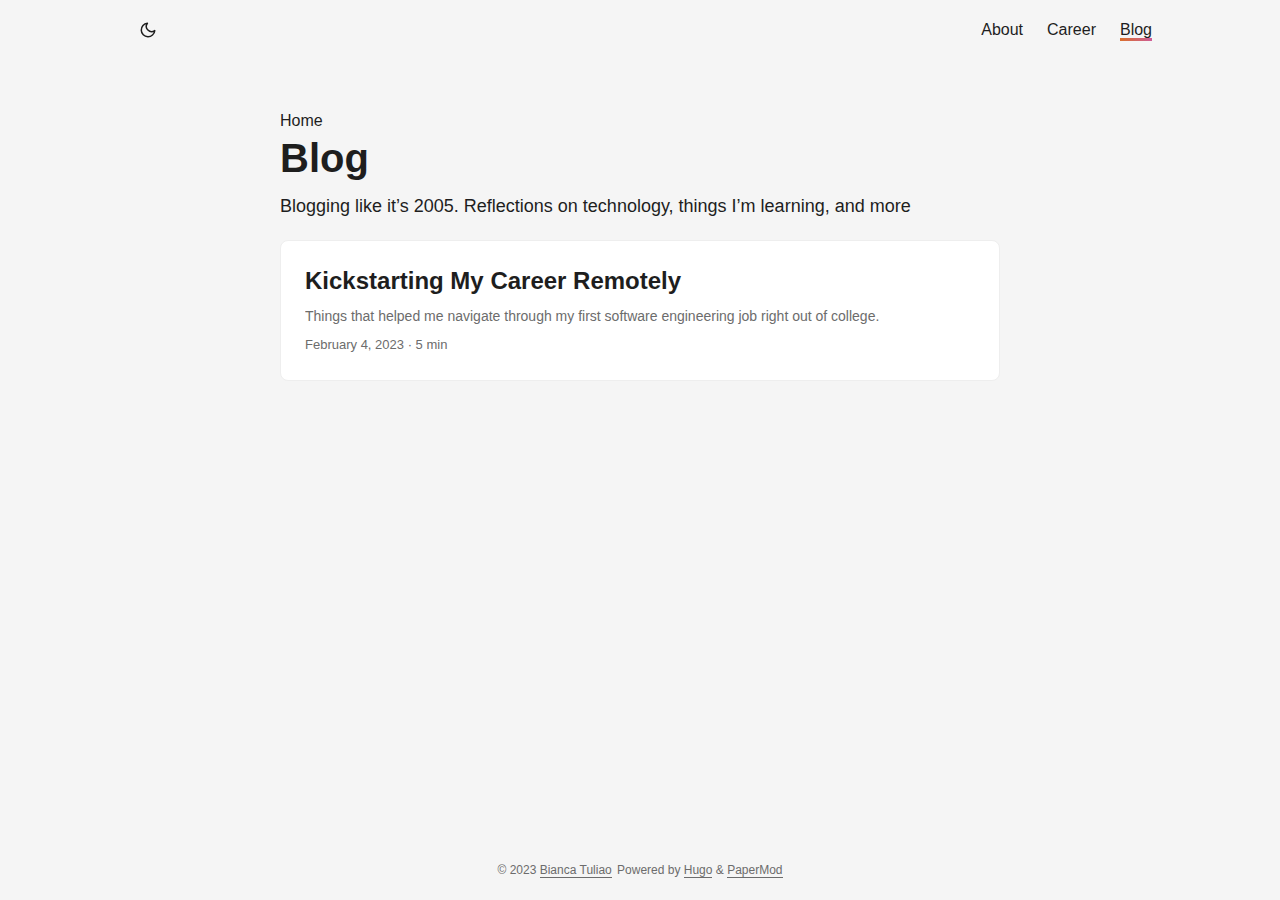
==== commit 75c9442d: "update blog header" ====
--- a/blog/index.html
+++ b/blog/index.html
@@ -7,7 +7,7 @@
 <meta name="robots" content="index, follow">
 <title>Blog | Bianca Tuliao</title>
 <meta name="keywords" content="">
-<meta name="description" content="blogging like it&#39;s 2005">
+<meta name="description" content="Blogging like it&#39;s 2005. Reflections on technology, things I&#39;m learning, and more">
 <meta name="author" content="">
 <link rel="canonical" href="https://bltuliao.github.io/blog/">
 <link crossorigin="anonymous" href="/assets/css/stylesheet.css" rel="preload stylesheet" as="style">
@@ -56,13 +56,13 @@
 
     </style>
 </noscript><meta property="og:title" content="Blog" />
-<meta property="og:description" content="blogging like it&#39;s 2005" />
+<meta property="og:description" content="Blogging like it&#39;s 2005. Reflections on technology, things I&#39;m learning, and more" />
 <meta property="og:type" content="website" />
 <meta property="og:url" content="https://bltuliao.github.io/blog/" />
 
 <meta name="twitter:card" content="summary"/>
 <meta name="twitter:title" content="Blog"/>
-<meta name="twitter:description" content="blogging like it&#39;s 2005"/>
+<meta name="twitter:description" content="Blogging like it&#39;s 2005. Reflections on technology, things I&#39;m learning, and more"/>
 
 
 <script type="application/ld+json">
@@ -145,7 +145,7 @@
     Blog
   </h1>
   <div class="post-description">
-    blogging like it&rsquo;s 2005
+    Blogging like it&rsquo;s 2005. Reflections on technology, things I&rsquo;m learning, and more
   </div>
 </header>
 
--- a/assets/css/stylesheet.css
+++ b/assets/css/stylesheet.css
@@ -4,4 +4,4 @@
   Copyright (c) 2020 nanxiaobei and adityatelange
   Copyright (c) 2021-2022 adityatelange
 */
-:root{--gap:24px;--content-gap:20px;--nav-width:1024px;--main-width:720px;--header-height:60px;--footer-height:60px;--radius:8px;--theme:rgb(255, 255, 255);--entry:rgb(255, 255, 255);--primary:rgb(30, 30, 30);--secondary:rgb(108, 108, 108);--tertiary:rgb(214, 214, 214);--content:rgb(31, 31, 31);--hljs-bg:rgb(28, 29, 33);--code-bg:rgb(245, 245, 245);--border:rgb(238, 238, 238)}.dark{--theme:rgb(29, 30, 32);--entry:rgb(46, 46, 51);--primary:rgb(218, 218, 219);--secondary:rgb(155, 156, 157);--tertiary:rgb(65, 66, 68);--content:rgb(196, 196, 197);--hljs-bg:rgb(46, 46, 51);--code-bg:rgb(55, 56, 62);--border:rgb(51, 51, 51)}.list{background:var(--code-bg)}.dark.list{background:var(--theme)}*,::after,::before{box-sizing:border-box}html{-webkit-tap-highlight-color:transparent;overflow-y:scroll}a,button,body,h1,h2,h3,h4,h5,h6{color:var(--primary)}body{font-family:-apple-system,BlinkMacSystemFont,segoe ui,Roboto,Oxygen,Ubuntu,Cantarell,open sans,helvetica neue,sans-serif;font-size:18px;line-height:1.6;word-break:break-word;background:var(--theme)}article,aside,figcaption,figure,footer,header,hgroup,main,nav,section,table{display:block}h1,h2,h3,h4,h5,h6{line-height:1.2}h1,h2,h3,h4,h5,h6,p{margin-top:0;margin-bottom:0}ul{padding:0}a{text-decoration:none}body,figure,ul{margin:0}table{width:100%;border-collapse:collapse;border-spacing:0;overflow-x:auto;word-break:keep-all}button,input,textarea{padding:0;font:inherit;background:0 0;border:0}input,textarea{outline:0}button,input[type=button],input[type=submit]{cursor:pointer}input:-webkit-autofill,textarea:-webkit-autofill{box-shadow:0 0 0 50px var(--theme)inset}img{display:block;max-width:100%}.not-found{position:absolute;left:0;right:0;display:flex;align-items:center;justify-content:center;height:80%;font-size:160px;font-weight:700}.archive-posts{width:100%;font-size:16px}.archive-year{margin-top:40px}.archive-year:not(:last-of-type){border-bottom:2px solid var(--border)}.archive-month{display:flex;align-items:flex-start;padding:10px 0}.archive-month-header{margin:25px 0;width:200px}.archive-month:not(:last-of-type){border-bottom:1px solid var(--border)}.archive-entry{position:relative;padding:5px;margin:10px 0}.archive-entry-title{margin:5px 0;font-weight:400}.archive-count,.archive-meta{color:var(--secondary);font-size:14px}.footer,.top-link{font-size:12px;color:var(--secondary)}.footer{max-width:calc(var(--main-width) + var(--gap) * 2);margin:auto;padding:calc((var(--footer-height) - var(--gap))/2)var(--gap);text-align:center;line-height:24px}.footer span{margin-inline-start:1px;margin-inline-end:1px}.footer span:last-child{white-space:nowrap}.footer a{color:inherit;border-bottom:1px solid var(--secondary)}.footer a:hover{border-bottom:1px solid var(--primary)}.top-link{visibility:hidden;position:fixed;bottom:60px;right:30px;z-index:99;background:var(--tertiary);width:42px;height:42px;padding:12px;border-radius:64px;transition:visibility .5s,opacity .8s linear}.top-link,.top-link svg{filter:drop-shadow(0 0 0 var(--theme))}.footer a:hover,.top-link:hover{color:var(--primary)}.top-link:focus,#theme-toggle:focus{outline:0}.main{position:relative;min-height:calc(100vh - var(--header-height) - var(--footer-height));max-width:calc(var(--main-width) + var(--gap) * 2);margin:auto;padding:var(--gap)}.page-header h1{font-size:40px}.pagination{display:flex}.pagination a{color:var(--theme);font-size:13px;line-height:36px;background:var(--primary);border-radius:calc(36px/2);padding:0 16px}.pagination .next{margin-inline-start:auto}.social-icons{padding:12px 0}.social-icons a:not(:last-of-type){margin-inline-end:12px}.social-icons a svg{height:26px;width:26px}code{direction:ltr}div.highlight,pre{position:relative}.copy-code{display:none;position:absolute;top:4px;right:4px;color:rgba(255,255,255,.8);background:rgba(78,78,78,.8);border-radius:var(--radius);padding:0 5px;font-size:14px;user-select:none}div.highlight:hover .copy-code,pre:hover .copy-code{display:block}.first-entry{position:relative;display:flex;flex-direction:column;justify-content:center;min-height:320px;margin:var(--gap)0 calc(var(--gap) * 2)}.first-entry .entry-header{overflow:hidden;display:-webkit-box;-webkit-box-orient:vertical;-webkit-line-clamp:3}.first-entry .entry-header h1{font-size:34px;line-height:1.3}.first-entry .entry-content{margin:14px 0;font-size:16px;-webkit-line-clamp:3}.first-entry .entry-footer{font-size:14px}.home-info .entry-content{-webkit-line-clamp:unset}.post-entry{position:relative;margin-bottom:var(--gap);padding:var(--gap);background:var(--entry);border-radius:var(--radius);transition:transform .1s;border:1px solid var(--border)}.post-entry:active{transform:scale(.96)}.tag-entry .entry-cover{display:none}.entry-header h2{font-size:24px;line-height:1.3}.entry-content{margin:8px 0;color:var(--secondary);font-size:14px;line-height:1.6;overflow:hidden;display:-webkit-box;-webkit-box-orient:vertical;-webkit-line-clamp:2}.entry-footer{color:var(--secondary);font-size:13px}.entry-link{position:absolute;left:0;right:0;top:0;bottom:0}.entry-cover,.entry-isdraft{font-size:14px;color:var(--secondary)}.entry-cover{margin-bottom:var(--gap);text-align:center}.entry-cover img{border-radius:var(--radius);pointer-events:none;width:100%;height:auto}.entry-cover a{color:var(--secondary);box-shadow:0 1px 0 var(--primary)}.page-header,.post-header{margin:24px auto var(--content-gap)}.post-title{margin-bottom:2px;font-size:40px}.post-description{margin-top:10px;margin-bottom:5px}.post-meta,.breadcrumbs{color:var(--secondary);font-size:14px;display:flex;flex-wrap:wrap}.post-meta .i18n_list li{display:inline-flex;list-style:none;margin:auto 3px;box-shadow:0 1px 0 var(--secondary)}.breadcrumbs a{font-size:16px}.post-content{color:var(--content)}.post-content h3,.post-content h4,.post-content h5,.post-content h6{margin:24px 0 16px}.post-content h1{margin:40px auto 32px;font-size:40px}.post-content h2{margin:32px auto 24px;font-size:32px}.post-content h3{font-size:24px}.post-content h4{font-size:16px}.post-content h5{font-size:14px}.post-content h6{font-size:12px}.post-content a,.toc a:hover{box-shadow:0 1px;box-decoration-break:clone;-webkit-box-decoration-break:clone}.post-content a code{margin:auto 0;border-radius:0;box-shadow:0 -1px 0 var(--primary)inset}.post-content del{text-decoration:none;background:linear-gradient(to right,var(--primary) 100%,transparent 0)0/1px 1px repeat-x}.post-content dl,.post-content ol,.post-content p,.post-content figure,.post-content ul{margin-bottom:var(--content-gap)}.post-content ol,.post-content ul{padding-inline-start:20px}.post-content li{margin-top:5px}.post-content li p{margin-bottom:0}.post-content dl{display:flex;flex-wrap:wrap;margin:0}.post-content dt{width:25%;font-weight:700}.post-content dd{width:75%;margin-inline-start:0;padding-inline-start:10px}.post-content dd~dd,.post-content dt~dt{margin-top:10px}.post-content table{margin-bottom:32px}.post-content table th,.post-content table:not(.highlighttable,.highlight table,.gist .highlight) td{min-width:80px;padding:12px 8px;line-height:1.5;border-bottom:1px solid var(--border)}.post-content table th{font-size:14px;text-align:start}.post-content table:not(.highlighttable) td code:only-child{margin:auto 0}.post-content .highlight table{border-radius:var(--radius)}.post-content .highlight:not(table){margin:10px auto;background:var(--hljs-bg)!important;border-radius:var(--radius);direction:ltr}.post-content li>.highlight{margin-inline-end:0}.post-content ul pre{margin-inline-start:calc(var(--gap) * -2)}.post-content .highlight pre{margin:0}.post-content .highlighttable{table-layout:fixed}.post-content .highlighttable td:first-child{width:40px}.post-content .highlighttable td .linenodiv{padding-inline-end:0!important}.post-content .highlighttable td .highlight,.post-content .highlighttable td .linenodiv pre{margin-bottom:0}.post-content code{margin:auto 4px;padding:4px 6px;font-size:.78em;line-height:1.5;background:var(--code-bg);border-radius:2px}.post-content pre code{display:block;margin:auto 0;padding:10px;color:#d5d5d6;background:var(--hljs-bg)!important;border-radius:var(--radius);overflow-x:auto;word-break:break-all}.post-content blockquote{margin:20px 0;padding:0 14px;border-inline-start:3px solid var(--primary)}.post-content hr{margin:30px 0;height:2px;background:var(--tertiary);border:0}.post-content iframe{max-width:100%}.post-content img{border-radius:4px;margin:1rem 0}.post-content img[src*="#center"]{margin:1rem auto}.post-content figure.align-center{text-align:center}.post-content figure>figcaption{color:var(--primary);font-size:16px;font-weight:700;margin:8px 0 16px}.post-content figure>figcaption>p{color:var(--secondary);font-size:14px;font-weight:400}.toc{margin:0 2px 40px;border:1px solid var(--border);background:var(--code-bg);border-radius:var(--radius);padding:.4em}.dark .toc{background:var(--entry)}.toc details summary{cursor:zoom-in;margin-inline-start:20px}.toc details[open] summary{cursor:zoom-out}.toc .details{display:inline;font-weight:500}.toc .inner{margin:0 20px;padding:10px 20px}.toc li ul{margin-inline-start:var(--gap)}.toc summary:focus{outline:0}.post-footer{margin-top:56px}.post-tags li{display:inline-block;margin-inline-end:3px;margin-bottom:5px}.post-tags a,.share-buttons,.paginav{border-radius:var(--radius);background:var(--code-bg);border:1px solid var(--border)}.post-tags a{display:block;padding-inline-start:14px;padding-inline-end:14px;color:var(--secondary);font-size:14px;line-height:34px;background:var(--code-bg)}.post-tags a:hover,.paginav a:hover{background:var(--border)}.share-buttons{margin:14px 0;padding-inline-start:var(--radius);display:flex;justify-content:center;overflow-x:auto}.share-buttons a{margin-top:10px}.share-buttons a:not(:last-of-type){margin-inline-end:12px}h1:hover .anchor,h2:hover .anchor,h3:hover .anchor,h4:hover .anchor,h5:hover .anchor,h6:hover .anchor{display:inline-flex;color:var(--secondary);margin-inline-start:8px;font-weight:500;user-select:none}.paginav{margin:10px 0;display:flex;line-height:30px;border-radius:var(--radius)}.paginav a{padding-inline-start:14px;padding-inline-end:14px;border-radius:var(--radius)}.paginav .title{letter-spacing:1px;text-transform:uppercase;font-size:small;color:var(--secondary)}.paginav .prev,.paginav .next{width:50%}.paginav span:hover:not(.title){box-shadow:0 1px}.paginav .next{margin-inline-start:auto;text-align:right}[dir=rtl] .paginav .next{text-align:left}h1>a>svg{display:inline}img.in-text{display:inline;margin:auto}.buttons,.main .profile{display:flex;justify-content:center}.main .profile{align-items:center;min-height:calc(100vh - var(--header-height) - var(--footer-height) - (var(--gap) * 2));text-align:center}.profile .profile_inner h1{padding:12px 0}.profile img{display:inline-table;border-radius:50%}.buttons{flex-wrap:wrap;max-width:400px;margin:0 auto}.button{background:var(--tertiary);border-radius:var(--radius);margin:8px;padding:6px;transition:transform .1s}.button-inner{padding:0 8px}.button:active{transform:scale(.96)}#searchbox input{padding:4px 10px;width:100%;color:var(--primary);font-weight:700;border:2px solid var(--tertiary);border-radius:var(--radius)}#searchbox input:focus{border-color:var(--secondary)}#searchResults li{list-style:none;border-radius:var(--radius);padding:10px;margin:10px 0;position:relative;font-weight:500}#searchResults{margin:10px 0;width:100%}#searchResults li:active{transition:transform .1s;transform:scale(.98)}#searchResults a{position:absolute;width:100%;height:100%;top:0;left:0;outline:none}#searchResults .focus{transform:scale(.98);border:2px solid var(--tertiary)}.terms-tags li{display:inline-block;margin:10px;font-weight:500}.terms-tags a{display:block;padding:3px 10px;background:var(--tertiary);border-radius:6px;transition:transform .1s}.terms-tags a:active{background:var(--tertiary);transform:scale(.96)}.nav{display:flex;flex-wrap:wrap;justify-content:space-between;max-width:calc(var(--nav-width) + var(--gap) * 2);margin-inline-start:auto;margin-inline-end:auto;line-height:var(--header-height)}.nav a{display:block}.logo,#menu{display:flex;margin:auto var(--gap)}.logo{flex-wrap:inherit}.logo a{font-size:24px;font-weight:700}.logo a img,.logo a svg{display:inline;vertical-align:middle;pointer-events:none;transform:translate(0,-10%);border-radius:2px;margin-inline-end:2px}button#theme-toggle{font-size:26px;margin:auto 4px}body.dark #moon{vertical-align:middle;display:none}body:not(.dark) #sun{display:none}#menu{list-style:none;word-break:keep-all;overflow-x:auto;white-space:nowrap}#menu li+li{margin-inline-start:var(--gap)}#menu a{font-size:16px}#menu .active{font-weight:500;border-bottom:3px solid;border-image:linear-gradient( to right,#4385be 0%,#ce5d97 100% )0 0 100% 0}.lang-switch li,.lang-switch ul,.logo-switches{display:inline-flex;margin:auto 4px}.lang-switch{display:flex;flex-wrap:inherit}.lang-switch a{margin:auto 3px;font-size:16px;font-weight:500}.logo-switches{flex-wrap:inherit}.hljs-comment,.hljs-quote{color:#b6b18b}.hljs-deletion,.hljs-name,.hljs-regexp,.hljs-selector-class,.hljs-selector-id,.hljs-tag,.hljs-template-variable,.hljs-variable{color:#eb3c54}.hljs-built_in,.hljs-builtin-name,.hljs-link,.hljs-literal,.hljs-meta,.hljs-number,.hljs-params,.hljs-type{color:#e7ce56}.hljs-attribute{color:#ee7c2b}.hljs-addition,.hljs-bullet,.hljs-string,.hljs-symbol{color:#4fb4d7}.hljs-section,.hljs-title{color:#78bb65}.hljs-keyword,.hljs-selector-tag{color:#b45ea4}.hljs{display:block;overflow-x:auto;background:#1c1d21;color:#c0c5ce;padding:.5em}.hljs-emphasis{font-style:italic}.hljs-strong{font-weight:700}::-webkit-scrollbar-track{background:0 0}.list:not(.dark)::-webkit-scrollbar-track{background:var(--code-bg)}::-webkit-scrollbar-thumb{background:var(--tertiary);border:5px solid var(--theme);border-radius:var(--radius)}.list:not(.dark)::-webkit-scrollbar-thumb{border:5px solid var(--code-bg)}::-webkit-scrollbar-thumb:hover{background:var(--secondary)}::-webkit-scrollbar:not(.highlighttable,.highlight table,.gist .highlight){background:var(--theme)}.post-content .highlighttable td .highlight pre code::-webkit-scrollbar{display:none}.post-content :not(table) ::-webkit-scrollbar-thumb{border:2px solid var(--hljs-bg);background:#717175}.post-content :not(table) ::-webkit-scrollbar-thumb:hover{background:#a3a3a5}.gist table::-webkit-scrollbar-thumb{border:2px solid #fff;background:#adadad}.gist table::-webkit-scrollbar-thumb:hover{background:#707070}.post-content table::-webkit-scrollbar-thumb{border-width:2px}@media screen and (min-width:768px){::-webkit-scrollbar{width:19px;height:11px}}@media screen and (max-width:768px){:root{--gap:14px}.profile img{transform:scale(.85)}.first-entry{min-height:260px}.archive-month{flex-direction:column}.archive-year{margin-top:20px}.footer{padding:calc((var(--footer-height) - var(--gap) - 10px)/2)var(--gap)}}@media screen and (max-width:900px){.list .top-link{transform:translateY(-5rem)}}@media(prefers-reduced-motion){.terms-tags a:active,.button:active,.post-entry:active,.top-link,#searchResults .focus,#searchResults li:active{transform:none}}.main-timeline{font-family:poppins,sans-serif}.main-timeline:after{content:'';display:block;clear:both}.main-timeline .timeline{width:calc(50% + 58px);float:left;position:relative;z-index:1}.main-timeline .timeline:before{content:"";width:10px;height:10px;border-radius:50px;position:absolute;top:-5px;right:0}.main-timeline .timeline-content{text-align:left;padding:15px 80px 15px 10px;display:block;position:relative}.main-timeline .timeline-content:hover{text-decoration:none}.main-timeline .timeline-content:before{content:"";background:linear-gradient(#3aa99f 0%,#4385be 100%)0 100%;width:15px;height:100%;position:absolute;top:0;right:50px}.main-timeline .timeline-year-right{font-size:27px;line-height:35px;font-weight:700;transform:translateY(-50%)rotate(0);position:absolute;top:5%;right:-90px}.main-timeline .timeline-year-left{font-size:27px;line-height:35px;font-weight:700;transform:translateY(-50%)rotate(0);position:absolute;top:5%;left:-90px}.main-timeline .timeline-year{font-size:27px;line-height:35px;font-weight:700;transform:translateY(-50%)rotate(0);position:absolute;top:5%;right:-20px}.main-timeline .timeline-year-single-left{font-size:27px;line-height:35px;font-weight:700;transform:translateY(-50%)rotate(0);position:absolute;top:5%;left:-20px}.main-timeline .title{font-size:22px;font-weight:600;letter-spacing:.5px;text-transform:uppercase;margin:0 0 8px}.main-timeline .description{font-size:16px;margin:0}.main-timeline .timeline:nth-child(even){float:right}.main-timeline .timeline:nth-child(even):before{right:auto;left:0}.main-timeline .timeline:nth-child(even) .timeline-content{padding:15px 10px 15px 80px}.main-timeline .timeline:nth-child(even) .timeline-content:before{right:auto;left:51px}.main-timeline .timeline:nth-child(even) .timeline-year{right:auto;left:-15px}.main-timeline .timeline:nth-child(n+2) .timeline-content:before{background:linear-gradient(#4385be 0%,#8b7ec8 100%)0 100%}.main-timeline .timeline:nth-child(n+3) .timeline-content:before{background:linear-gradient(#8b7ec8 0%,#ce5d97 100%)0 100%}.main-timeline .timeline:nth-child(n+4) .timeline-content:before{background:linear-gradient(#ce5d97 0%,#d14d41 100%)0 100%}.main-timeline .timeline:nth-child(n+5) .timeline-content:before{background:linear-gradient(#d14d41 0%,#d0a215 100%)0 100%}.main-timeline .timeline:nth-child(n+6) .timeline-content:before{background:linear-gradient(#d0a215 0%,#3aa99f 100%)0 100%}.main-timeline .timeline:nth-child(n+7) .timeline-content:before{background:linear-gradient(#3aa99f 0%,#4385be 100%)0 100%}.main-timeline .timeline:nth-child(n+8) .timeline-content:before{background:linear-gradient(#4385be 0%,#8b7ec8 100%)0 100%}@media screen and (max-width:767px){.main-timeline .timeline{width:100%}.main-timeline .timeline-year-right{font-size:27px;line-height:35px;font-weight:700;transform:translateY(-50%)rotate(90deg);position:absolute;top:19%;right:-43px}.main-timeline .timeline-year-left{font-size:27px;line-height:35px;font-weight:700;transform:translateY(-50%)rotate(-90deg);position:absolute;top:20%;left:-43px}.main-timeline .timeline-year{font-size:27px;line-height:35px;font-weight:700;transform:translateY(-50%)rotate(90deg);position:absolute;top:11%;right:-7px}.main-timeline .timeline-year-single-left{font-size:27px;line-height:35px;font-weight:700;transform:translateY(-50%)rotate(-90deg);position:absolute;top:11%;left:-7px}}.button_slide{border:2px solid #c2c2c2;border-radius:0;padding:6px;margin-bottom:6px;display:inline-block;font-family:lucida console,Monaco,monospace;font-size:14px;letter-spacing:1px;cursor:default;box-shadow:inset 0 0 #000000;-webkit-transition:ease-out .4s;-moz-transition:ease-out .4s;transition:ease-out .4s}.slide_down:hover{border:2px solid #c2c2c2;box-shadow:inset 0 100px #000000;color:#41ff00}.slide_right:hover{box-shadow:inset 400px 0 #c7c5c5}.slide_left:hover{box-shadow:inset 0 0 0 50px #c7c5c5}.slide_diagonal:hover{box-shadow:inset 400px 50px #c7c5c5}.indent{margin-left:20px}.button-74{background-color:#fff;border:2px solid #e09743;border-radius:20px;box-shadow:#e09743 4px 4px;color:#e09743;cursor:pointer;display:inline-block;font-weight:600;font-size:15px;padding:0 18px;line-height:20px;text-align:center;text-decoration:none;user-select:none;-webkit-user-select:none;touch-action:manipulation}.button-74:hover{background-color:#fff}.button-74:active{box-shadow:#e09743 2px 2px;transform:translate(2px,2px)}@media(min-width:768px){.button-74{min-width:30px;padding:0 15px}}+:root{--gap:24px;--content-gap:20px;--nav-width:1024px;--main-width:720px;--header-height:60px;--footer-height:60px;--radius:8px;--theme:rgb(255, 255, 255);--entry:rgb(255, 255, 255);--primary:rgb(30, 30, 30);--secondary:rgb(108, 108, 108);--tertiary:rgb(214, 214, 214);--content:rgb(31, 31, 31);--hljs-bg:rgb(28, 29, 33);--code-bg:rgb(245, 245, 245);--border:rgb(238, 238, 238)}.dark{--theme:rgb(29, 30, 32);--entry:rgb(46, 46, 51);--primary:rgb(218, 218, 219);--secondary:rgb(155, 156, 157);--tertiary:rgb(65, 66, 68);--content:rgb(196, 196, 197);--hljs-bg:rgb(46, 46, 51);--code-bg:rgb(55, 56, 62);--border:rgb(51, 51, 51)}.list{background:var(--code-bg)}.dark.list{background:var(--theme)}*,::after,::before{box-sizing:border-box}html{-webkit-tap-highlight-color:transparent;overflow-y:scroll}a,button,body,h1,h2,h3,h4,h5,h6{color:var(--primary)}body{font-family:-apple-system,BlinkMacSystemFont,segoe ui,Roboto,Oxygen,Ubuntu,Cantarell,open sans,helvetica neue,sans-serif;font-size:18px;line-height:1.6;word-break:break-word;background:var(--theme)}article,aside,figcaption,figure,footer,header,hgroup,main,nav,section,table{display:block}h1,h2,h3,h4,h5,h6{line-height:1.2}h1,h2,h3,h4,h5,h6,p{margin-top:0;margin-bottom:0}ul{padding:0}a{text-decoration:none}body,figure,ul{margin:0}table{width:100%;border-collapse:collapse;border-spacing:0;overflow-x:auto;word-break:keep-all}button,input,textarea{padding:0;font:inherit;background:0 0;border:0}input,textarea{outline:0}button,input[type=button],input[type=submit]{cursor:pointer}input:-webkit-autofill,textarea:-webkit-autofill{box-shadow:0 0 0 50px var(--theme)inset}img{display:block;max-width:100%}.not-found{position:absolute;left:0;right:0;display:flex;align-items:center;justify-content:center;height:80%;font-size:160px;font-weight:700}.archive-posts{width:100%;font-size:16px}.archive-year{margin-top:40px}.archive-year:not(:last-of-type){border-bottom:2px solid var(--border)}.archive-month{display:flex;align-items:flex-start;padding:10px 0}.archive-month-header{margin:25px 0;width:200px}.archive-month:not(:last-of-type){border-bottom:1px solid var(--border)}.archive-entry{position:relative;padding:5px;margin:10px 0}.archive-entry-title{margin:5px 0;font-weight:400}.archive-count,.archive-meta{color:var(--secondary);font-size:14px}.footer,.top-link{font-size:12px;color:var(--secondary)}.footer{max-width:calc(var(--main-width) + var(--gap) * 2);margin:auto;padding:calc((var(--footer-height) - var(--gap))/2)var(--gap);text-align:center;line-height:24px}.footer span{margin-inline-start:1px;margin-inline-end:1px}.footer span:last-child{white-space:nowrap}.footer a{color:inherit;border-bottom:1px solid var(--secondary)}.footer a:hover{border-bottom:1px solid var(--primary)}.top-link{visibility:hidden;position:fixed;bottom:60px;right:30px;z-index:99;background:var(--tertiary);width:42px;height:42px;padding:12px;border-radius:64px;transition:visibility .5s,opacity .8s linear}.top-link,.top-link svg{filter:drop-shadow(0 0 0 var(--theme))}.footer a:hover,.top-link:hover{color:var(--primary)}.top-link:focus,#theme-toggle:focus{outline:0}.main{position:relative;min-height:calc(100vh - var(--header-height) - var(--footer-height));max-width:calc(var(--main-width) + var(--gap) * 2);margin:auto;padding:var(--gap)}.page-header h1{font-size:40px}.pagination{display:flex}.pagination a{color:var(--theme);font-size:13px;line-height:36px;background:var(--primary);border-radius:calc(36px/2);padding:0 16px}.pagination .next{margin-inline-start:auto}.social-icons{padding:12px 0}.social-icons a:not(:last-of-type){margin-inline-end:12px}.social-icons a svg{height:26px;width:26px}code{direction:ltr}div.highlight,pre{position:relative}.copy-code{display:none;position:absolute;top:4px;right:4px;color:rgba(255,255,255,.8);background:rgba(78,78,78,.8);border-radius:var(--radius);padding:0 5px;font-size:14px;user-select:none}div.highlight:hover .copy-code,pre:hover .copy-code{display:block}.first-entry{position:relative;display:flex;flex-direction:column;justify-content:center;min-height:320px;margin:var(--gap)0 calc(var(--gap) * 2)}.first-entry .entry-header{overflow:hidden;display:-webkit-box;-webkit-box-orient:vertical;-webkit-line-clamp:3}.first-entry .entry-header h1{font-size:34px;line-height:1.3}.first-entry .entry-content{margin:14px 0;font-size:16px;-webkit-line-clamp:3}.first-entry .entry-footer{font-size:14px}.home-info .entry-content{-webkit-line-clamp:unset}.post-entry{position:relative;margin-bottom:var(--gap);padding:var(--gap);background:var(--entry);border-radius:var(--radius);transition:transform .1s;border:1px solid var(--border)}.post-entry:active{transform:scale(.96)}.tag-entry .entry-cover{display:none}.entry-header h2{font-size:24px;line-height:1.3}.entry-content{margin:8px 0;color:var(--secondary);font-size:14px;line-height:1.6;overflow:hidden;display:-webkit-box;-webkit-box-orient:vertical;-webkit-line-clamp:2}.entry-footer{color:var(--secondary);font-size:13px}.entry-link{position:absolute;left:0;right:0;top:0;bottom:0}.entry-cover,.entry-isdraft{font-size:14px;color:var(--secondary)}.entry-cover{margin-bottom:var(--gap);text-align:center}.entry-cover img{border-radius:var(--radius);pointer-events:none;width:100%;height:auto}.entry-cover a{color:var(--secondary);box-shadow:0 1px 0 var(--primary)}.page-header,.post-header{margin:24px auto var(--content-gap)}.post-title{margin-bottom:2px;font-size:40px}.post-description{margin-top:10px;margin-bottom:5px}.post-meta,.breadcrumbs{color:var(--secondary);font-size:14px;display:flex;flex-wrap:wrap}.post-meta .i18n_list li{display:inline-flex;list-style:none;margin:auto 3px;box-shadow:0 1px 0 var(--secondary)}.breadcrumbs a{font-size:16px}.post-content{color:var(--content)}.post-content h3,.post-content h4,.post-content h5,.post-content h6{margin:24px 0 16px}.post-content h1{margin:40px auto 32px;font-size:40px}.post-content h2{margin:32px auto 24px;font-size:32px}.post-content h3{font-size:24px}.post-content h4{font-size:16px}.post-content h5{font-size:14px}.post-content h6{font-size:12px}.post-content a,.toc a:hover{box-shadow:0 1px;box-decoration-break:clone;-webkit-box-decoration-break:clone}.post-content a code{margin:auto 0;border-radius:0;box-shadow:0 -1px 0 var(--primary)inset}.post-content del{text-decoration:none;background:linear-gradient(to right,var(--primary) 100%,transparent 0)0/1px 1px repeat-x}.post-content dl,.post-content ol,.post-content p,.post-content figure,.post-content ul{margin-bottom:var(--content-gap)}.post-content ol,.post-content ul{padding-inline-start:20px}.post-content li{margin-top:5px}.post-content li p{margin-bottom:0}.post-content dl{display:flex;flex-wrap:wrap;margin:0}.post-content dt{width:25%;font-weight:700}.post-content dd{width:75%;margin-inline-start:0;padding-inline-start:10px}.post-content dd~dd,.post-content dt~dt{margin-top:10px}.post-content table{margin-bottom:32px}.post-content table th,.post-content table:not(.highlighttable,.highlight table,.gist .highlight) td{min-width:80px;padding:12px 8px;line-height:1.5;border-bottom:1px solid var(--border)}.post-content table th{font-size:14px;text-align:start}.post-content table:not(.highlighttable) td code:only-child{margin:auto 0}.post-content .highlight table{border-radius:var(--radius)}.post-content .highlight:not(table){margin:10px auto;background:var(--hljs-bg)!important;border-radius:var(--radius);direction:ltr}.post-content li>.highlight{margin-inline-end:0}.post-content ul pre{margin-inline-start:calc(var(--gap) * -2)}.post-content .highlight pre{margin:0}.post-content .highlighttable{table-layout:fixed}.post-content .highlighttable td:first-child{width:40px}.post-content .highlighttable td .linenodiv{padding-inline-end:0!important}.post-content .highlighttable td .highlight,.post-content .highlighttable td .linenodiv pre{margin-bottom:0}.post-content code{margin:auto 4px;padding:4px 6px;font-size:.78em;line-height:1.5;background:var(--code-bg);border-radius:2px}.post-content pre code{display:block;margin:auto 0;padding:10px;color:#d5d5d6;background:var(--hljs-bg)!important;border-radius:var(--radius);overflow-x:auto;word-break:break-all}.post-content blockquote{margin:20px 0;padding:0 14px;border-inline-start:3px solid var(--primary)}.post-content hr{margin:30px 0;height:2px;background:var(--tertiary);border:0}.post-content iframe{max-width:100%}.post-content img{border-radius:4px;margin:1rem 0}.post-content img[src*="#center"]{margin:1rem auto}.post-content figure.align-center{text-align:center}.post-content figure>figcaption{color:var(--primary);font-size:16px;font-weight:700;margin:8px 0 16px}.post-content figure>figcaption>p{color:var(--secondary);font-size:14px;font-weight:400}.toc{margin:0 2px 40px;border:1px solid var(--border);background:var(--code-bg);border-radius:var(--radius);padding:.4em}.dark .toc{background:var(--entry)}.toc details summary{cursor:zoom-in;margin-inline-start:20px}.toc details[open] summary{cursor:zoom-out}.toc .details{display:inline;font-weight:500}.toc .inner{margin:0 20px;padding:10px 20px}.toc li ul{margin-inline-start:var(--gap)}.toc summary:focus{outline:0}.post-footer{margin-top:56px}.post-tags li{display:inline-block;margin-inline-end:3px;margin-bottom:5px}.post-tags a,.share-buttons,.paginav{border-radius:var(--radius);background:var(--code-bg);border:1px solid var(--border)}.post-tags a{display:block;padding-inline-start:14px;padding-inline-end:14px;color:var(--secondary);font-size:14px;line-height:34px;background:var(--code-bg)}.post-tags a:hover,.paginav a:hover{background:var(--border)}.share-buttons{margin:14px 0;padding-inline-start:var(--radius);display:flex;justify-content:center;overflow-x:auto}.share-buttons a{margin-top:10px}.share-buttons a:not(:last-of-type){margin-inline-end:12px}h1:hover .anchor,h2:hover .anchor,h3:hover .anchor,h4:hover .anchor,h5:hover .anchor,h6:hover .anchor{display:inline-flex;color:var(--secondary);margin-inline-start:8px;font-weight:500;user-select:none}.paginav{margin:10px 0;display:flex;line-height:30px;border-radius:var(--radius)}.paginav a{padding-inline-start:14px;padding-inline-end:14px;border-radius:var(--radius)}.paginav .title{letter-spacing:1px;text-transform:uppercase;font-size:small;color:var(--secondary)}.paginav .prev,.paginav .next{width:50%}.paginav span:hover:not(.title){box-shadow:0 1px}.paginav .next{margin-inline-start:auto;text-align:right}[dir=rtl] .paginav .next{text-align:left}h1>a>svg{display:inline}img.in-text{display:inline;margin:auto}.buttons,.main .profile{display:flex;justify-content:center}.main .profile{align-items:center;min-height:calc(100vh - var(--header-height) - var(--footer-height) - (var(--gap) * 2));text-align:center}.profile .profile_inner h1{padding:12px 0}.profile img{display:inline-table;border-radius:50%}.buttons{flex-wrap:wrap;max-width:400px;margin:0 auto}.button{background:var(--tertiary);border-radius:var(--radius);margin:8px;padding:6px;transition:transform .1s}.button-inner{padding:0 8px}.button:active{transform:scale(.96)}#searchbox input{padding:4px 10px;width:100%;color:var(--primary);font-weight:700;border:2px solid var(--tertiary);border-radius:var(--radius)}#searchbox input:focus{border-color:var(--secondary)}#searchResults li{list-style:none;border-radius:var(--radius);padding:10px;margin:10px 0;position:relative;font-weight:500}#searchResults{margin:10px 0;width:100%}#searchResults li:active{transition:transform .1s;transform:scale(.98)}#searchResults a{position:absolute;width:100%;height:100%;top:0;left:0;outline:none}#searchResults .focus{transform:scale(.98);border:2px solid var(--tertiary)}.terms-tags li{display:inline-block;margin:10px;font-weight:500}.terms-tags a{display:block;padding:3px 10px;background:var(--tertiary);border-radius:6px;transition:transform .1s}.terms-tags a:active{background:var(--tertiary);transform:scale(.96)}.nav{display:flex;flex-wrap:wrap;justify-content:space-between;max-width:calc(var(--nav-width) + var(--gap) * 2);margin-inline-start:auto;margin-inline-end:auto;line-height:var(--header-height)}.nav a{display:block}.logo,#menu{display:flex;margin:auto var(--gap)}.logo{flex-wrap:inherit}.logo a{font-size:24px;font-weight:700}.logo a img,.logo a svg{display:inline;vertical-align:middle;pointer-events:none;transform:translate(0,-10%);border-radius:2px;margin-inline-end:2px}button#theme-toggle{font-size:26px;margin:auto 4px}body.dark #moon{vertical-align:middle;display:none}body:not(.dark) #sun{display:none}#menu{list-style:none;word-break:keep-all;overflow-x:auto;white-space:nowrap}#menu li+li{margin-inline-start:var(--gap)}#menu a{font-size:16px}#menu .active{font-weight:500;border-bottom:3px solid;border-image:linear-gradient( to right,#da702c 0%,#ce5d97 100% )0 0 100% 0}.lang-switch li,.lang-switch ul,.logo-switches{display:inline-flex;margin:auto 4px}.lang-switch{display:flex;flex-wrap:inherit}.lang-switch a{margin:auto 3px;font-size:16px;font-weight:500}.logo-switches{flex-wrap:inherit}.hljs-comment,.hljs-quote{color:#b6b18b}.hljs-deletion,.hljs-name,.hljs-regexp,.hljs-selector-class,.hljs-selector-id,.hljs-tag,.hljs-template-variable,.hljs-variable{color:#eb3c54}.hljs-built_in,.hljs-builtin-name,.hljs-link,.hljs-literal,.hljs-meta,.hljs-number,.hljs-params,.hljs-type{color:#e7ce56}.hljs-attribute{color:#ee7c2b}.hljs-addition,.hljs-bullet,.hljs-string,.hljs-symbol{color:#4fb4d7}.hljs-section,.hljs-title{color:#78bb65}.hljs-keyword,.hljs-selector-tag{color:#b45ea4}.hljs{display:block;overflow-x:auto;background:#1c1d21;color:#c0c5ce;padding:.5em}.hljs-emphasis{font-style:italic}.hljs-strong{font-weight:700}::-webkit-scrollbar-track{background:0 0}.list:not(.dark)::-webkit-scrollbar-track{background:var(--code-bg)}::-webkit-scrollbar-thumb{background:var(--tertiary);border:5px solid var(--theme);border-radius:var(--radius)}.list:not(.dark)::-webkit-scrollbar-thumb{border:5px solid var(--code-bg)}::-webkit-scrollbar-thumb:hover{background:var(--secondary)}::-webkit-scrollbar:not(.highlighttable,.highlight table,.gist .highlight){background:var(--theme)}.post-content .highlighttable td .highlight pre code::-webkit-scrollbar{display:none}.post-content :not(table) ::-webkit-scrollbar-thumb{border:2px solid var(--hljs-bg);background:#717175}.post-content :not(table) ::-webkit-scrollbar-thumb:hover{background:#a3a3a5}.gist table::-webkit-scrollbar-thumb{border:2px solid #fff;background:#adadad}.gist table::-webkit-scrollbar-thumb:hover{background:#707070}.post-content table::-webkit-scrollbar-thumb{border-width:2px}@media screen and (min-width:768px){::-webkit-scrollbar{width:19px;height:11px}}@media screen and (max-width:768px){:root{--gap:14px}.profile img{transform:scale(.85)}.first-entry{min-height:260px}.archive-month{flex-direction:column}.archive-year{margin-top:20px}.footer{padding:calc((var(--footer-height) - var(--gap) - 10px)/2)var(--gap)}}@media screen and (max-width:900px){.list .top-link{transform:translateY(-5rem)}}@media(prefers-reduced-motion){.terms-tags a:active,.button:active,.post-entry:active,.top-link,#searchResults .focus,#searchResults li:active{transform:none}}.main-timeline{font-family:poppins,sans-serif}.main-timeline:after{content:'';display:block;clear:both}.main-timeline .timeline{width:calc(50% + 58px);float:left;position:relative;z-index:1}.main-timeline .timeline:before{content:"";width:10px;height:10px;border-radius:50px;position:absolute;top:-5px;right:0}.main-timeline .timeline-content{text-align:left;padding:15px 80px 15px 10px;display:block;position:relative}.main-timeline .timeline-content:hover{text-decoration:none}.main-timeline .timeline-content:before{content:"";background:linear-gradient(#3aa99f 0%,#4385be 100%)0 100%;width:15px;height:100%;position:absolute;top:0;right:50px}.main-timeline .timeline-year-right{font-size:27px;line-height:35px;font-weight:700;transform:translateY(-50%)rotate(0);position:absolute;top:5%;right:-90px}.main-timeline .timeline-year-left{font-size:27px;line-height:35px;font-weight:700;transform:translateY(-50%)rotate(0);position:absolute;top:5%;left:-90px}.main-timeline .timeline-year{font-size:27px;line-height:35px;font-weight:700;transform:translateY(-50%)rotate(0);position:absolute;top:5%;right:-20px}.main-timeline .timeline-year-single-left{font-size:27px;line-height:35px;font-weight:700;transform:translateY(-50%)rotate(0);position:absolute;top:5%;left:-20px}.main-timeline .title{font-size:22px;font-weight:600;letter-spacing:.5px;text-transform:uppercase;margin:0 0 8px}.main-timeline .description{font-size:16px;margin:0}.main-timeline .timeline:nth-child(even){float:right}.main-timeline .timeline:nth-child(even):before{right:auto;left:0}.main-timeline .timeline:nth-child(even) .timeline-content{padding:15px 10px 15px 80px}.main-timeline .timeline:nth-child(even) .timeline-content:before{right:auto;left:51px}.main-timeline .timeline:nth-child(even) .timeline-year{right:auto;left:-15px}.main-timeline .timeline:nth-child(n+2) .timeline-content:before{background:linear-gradient(#4385be 0%,#8b7ec8 100%)0 100%}.main-timeline .timeline:nth-child(n+3) .timeline-content:before{background:linear-gradient(#8b7ec8 0%,#ce5d97 100%)0 100%}.main-timeline .timeline:nth-child(n+4) .timeline-content:before{background:linear-gradient(#ce5d97 0%,#d14d41 100%)0 100%}.main-timeline .timeline:nth-child(n+5) .timeline-content:before{background:linear-gradient(#d14d41 0%,#d0a215 100%)0 100%}.main-timeline .timeline:nth-child(n+6) .timeline-content:before{background:linear-gradient(#d0a215 0%,#3aa99f 100%)0 100%}.main-timeline .timeline:nth-child(n+7) .timeline-content:before{background:linear-gradient(#3aa99f 0%,#4385be 100%)0 100%}.main-timeline .timeline:nth-child(n+8) .timeline-content:before{background:linear-gradient(#4385be 0%,#8b7ec8 100%)0 100%}@media screen and (max-width:767px){.main-timeline .timeline{width:100%}.main-timeline .timeline-year-right{font-size:27px;line-height:35px;font-weight:700;transform:translateY(-50%)rotate(90deg);position:absolute;top:19%;right:-43px}.main-timeline .timeline-year-left{font-size:27px;line-height:35px;font-weight:700;transform:translateY(-50%)rotate(-90deg);position:absolute;top:20%;left:-43px}.main-timeline .timeline-year{font-size:27px;line-height:35px;font-weight:700;transform:translateY(-50%)rotate(90deg);position:absolute;top:11%;right:-7px}.main-timeline .timeline-year-single-left{font-size:27px;line-height:35px;font-weight:700;transform:translateY(-50%)rotate(-90deg);position:absolute;top:11%;left:-7px}}.button_slide{border:2px solid #c2c2c2;border-radius:0;padding:6px;margin-bottom:6px;display:inline-block;font-family:lucida console,Monaco,monospace;font-size:14px;letter-spacing:1px;cursor:default;box-shadow:inset 0 0 #000000;-webkit-transition:ease-out .4s;-moz-transition:ease-out .4s;transition:ease-out .4s}.slide_down:hover{border:2px solid #c2c2c2;box-shadow:inset 0 100px #000000;color:#41ff00}.slide_right:hover{box-shadow:inset 400px 0 #c7c5c5}.slide_left:hover{box-shadow:inset 0 0 0 50px #c7c5c5}.slide_diagonal:hover{box-shadow:inset 400px 50px #c7c5c5}.indent{margin-left:20px}.button-74{background-color:#fff;border:2px solid #e09743;border-radius:20px;box-shadow:#e09743 4px 4px;color:#e09743;cursor:pointer;display:inline-block;font-weight:600;font-size:15px;padding:0 18px;line-height:20px;text-align:center;text-decoration:none;user-select:none;-webkit-user-select:none;touch-action:manipulation}.button-74:hover{background-color:#fff}.button-74:active{box-shadow:#e09743 2px 2px;transform:translate(2px,2px)}@media(min-width:768px){.button-74{min-width:30px;padding:0 15px}}